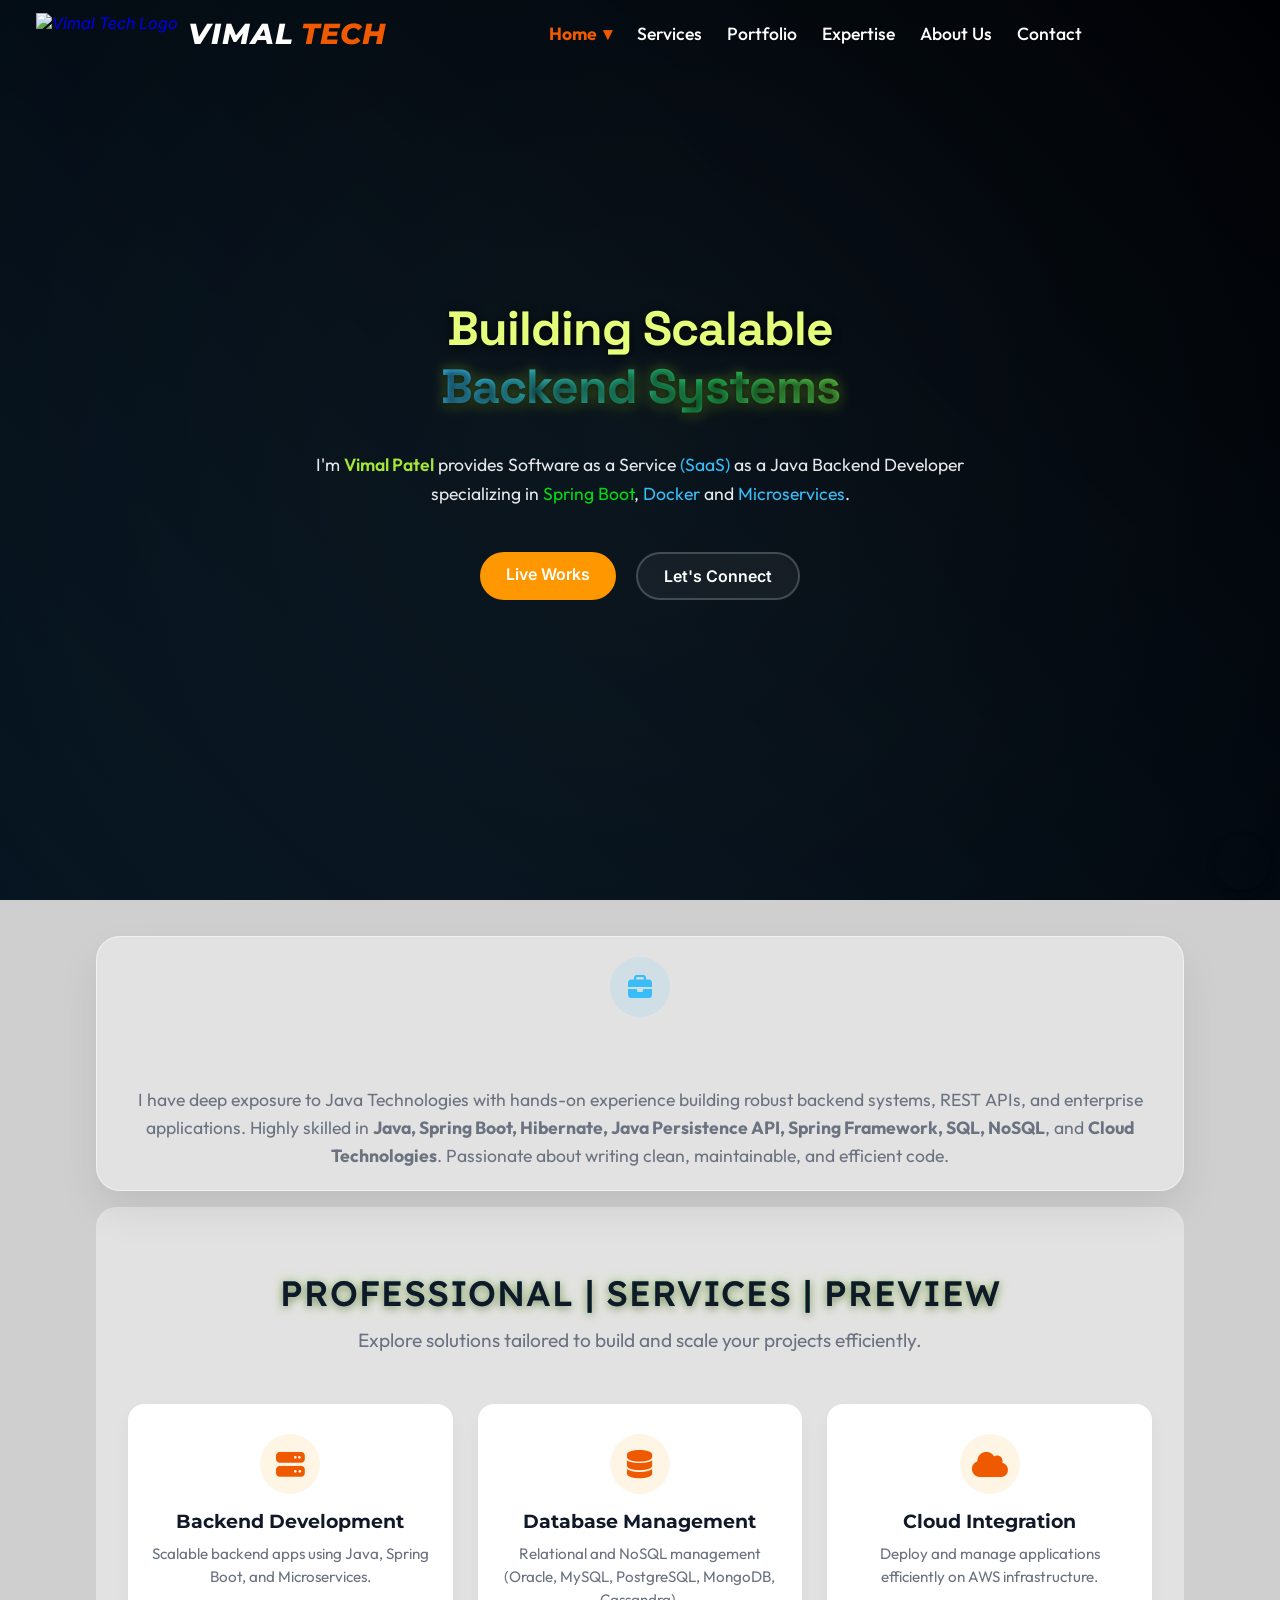
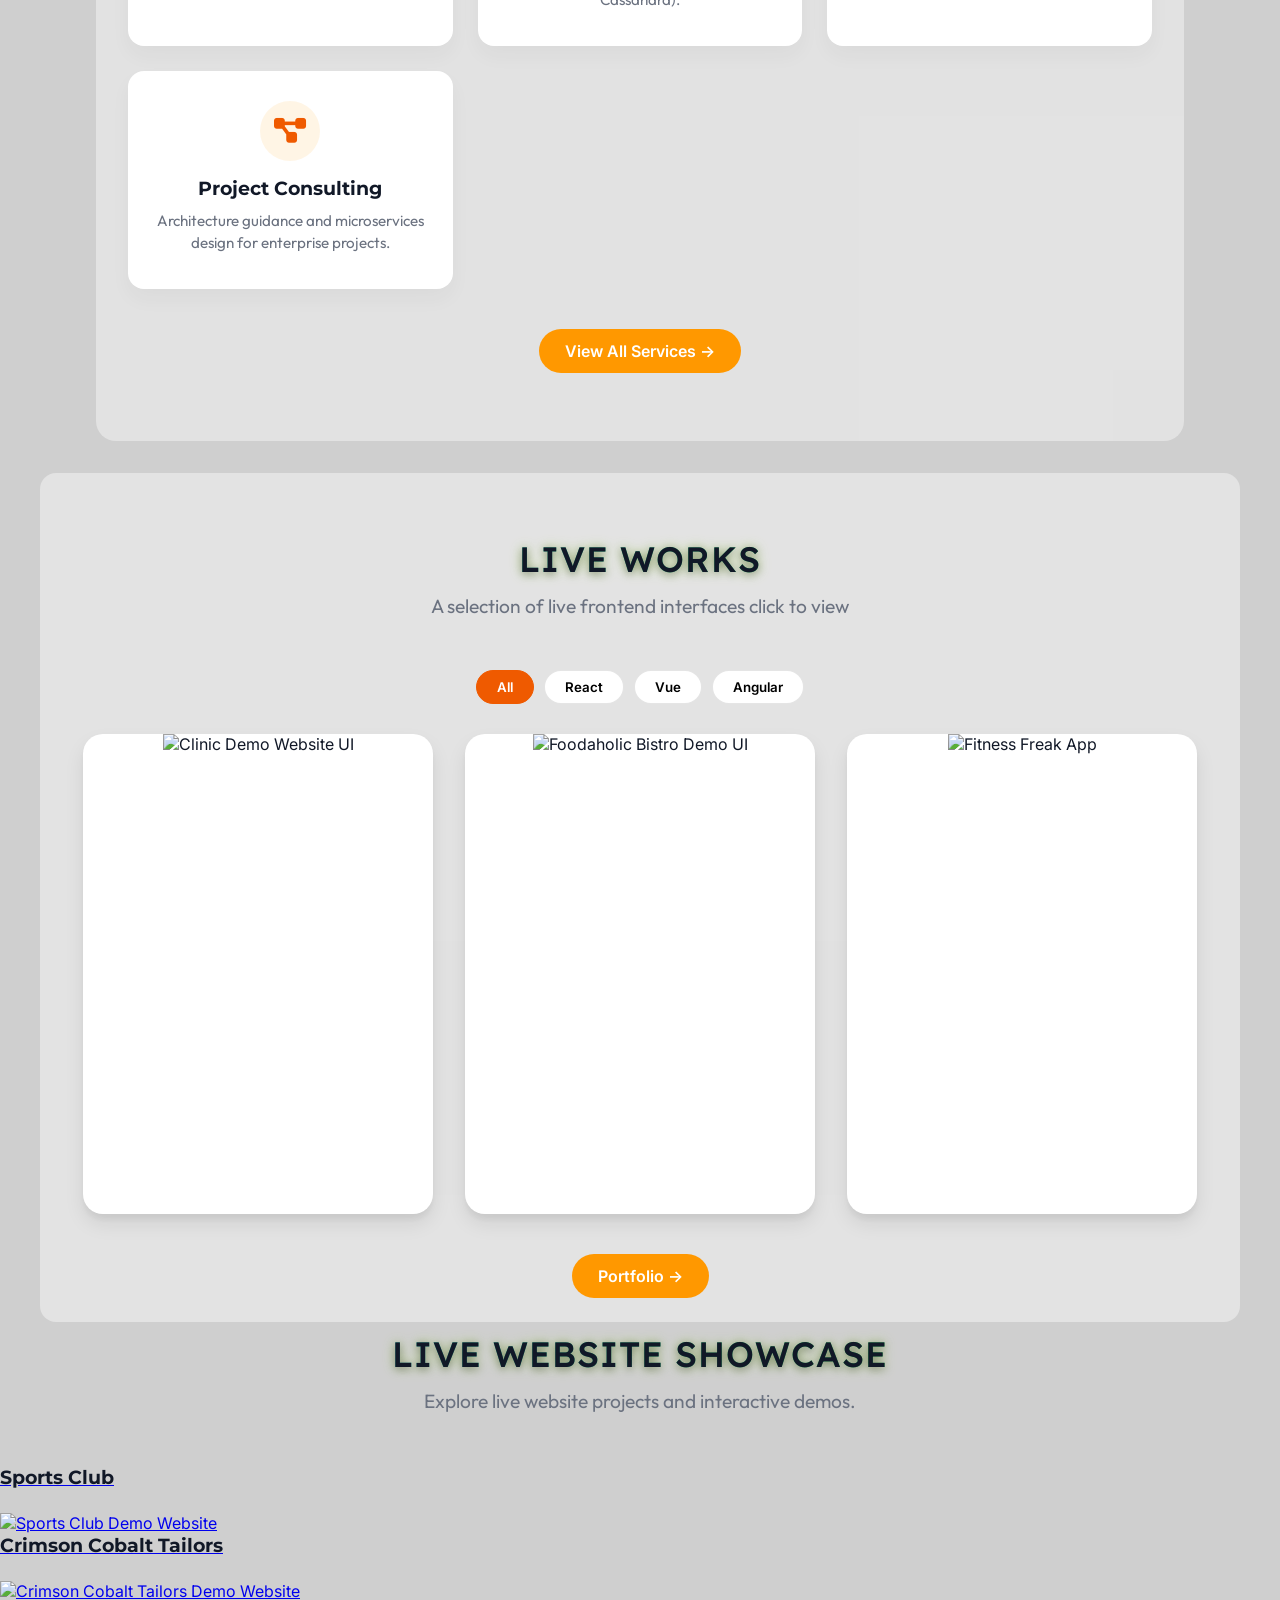
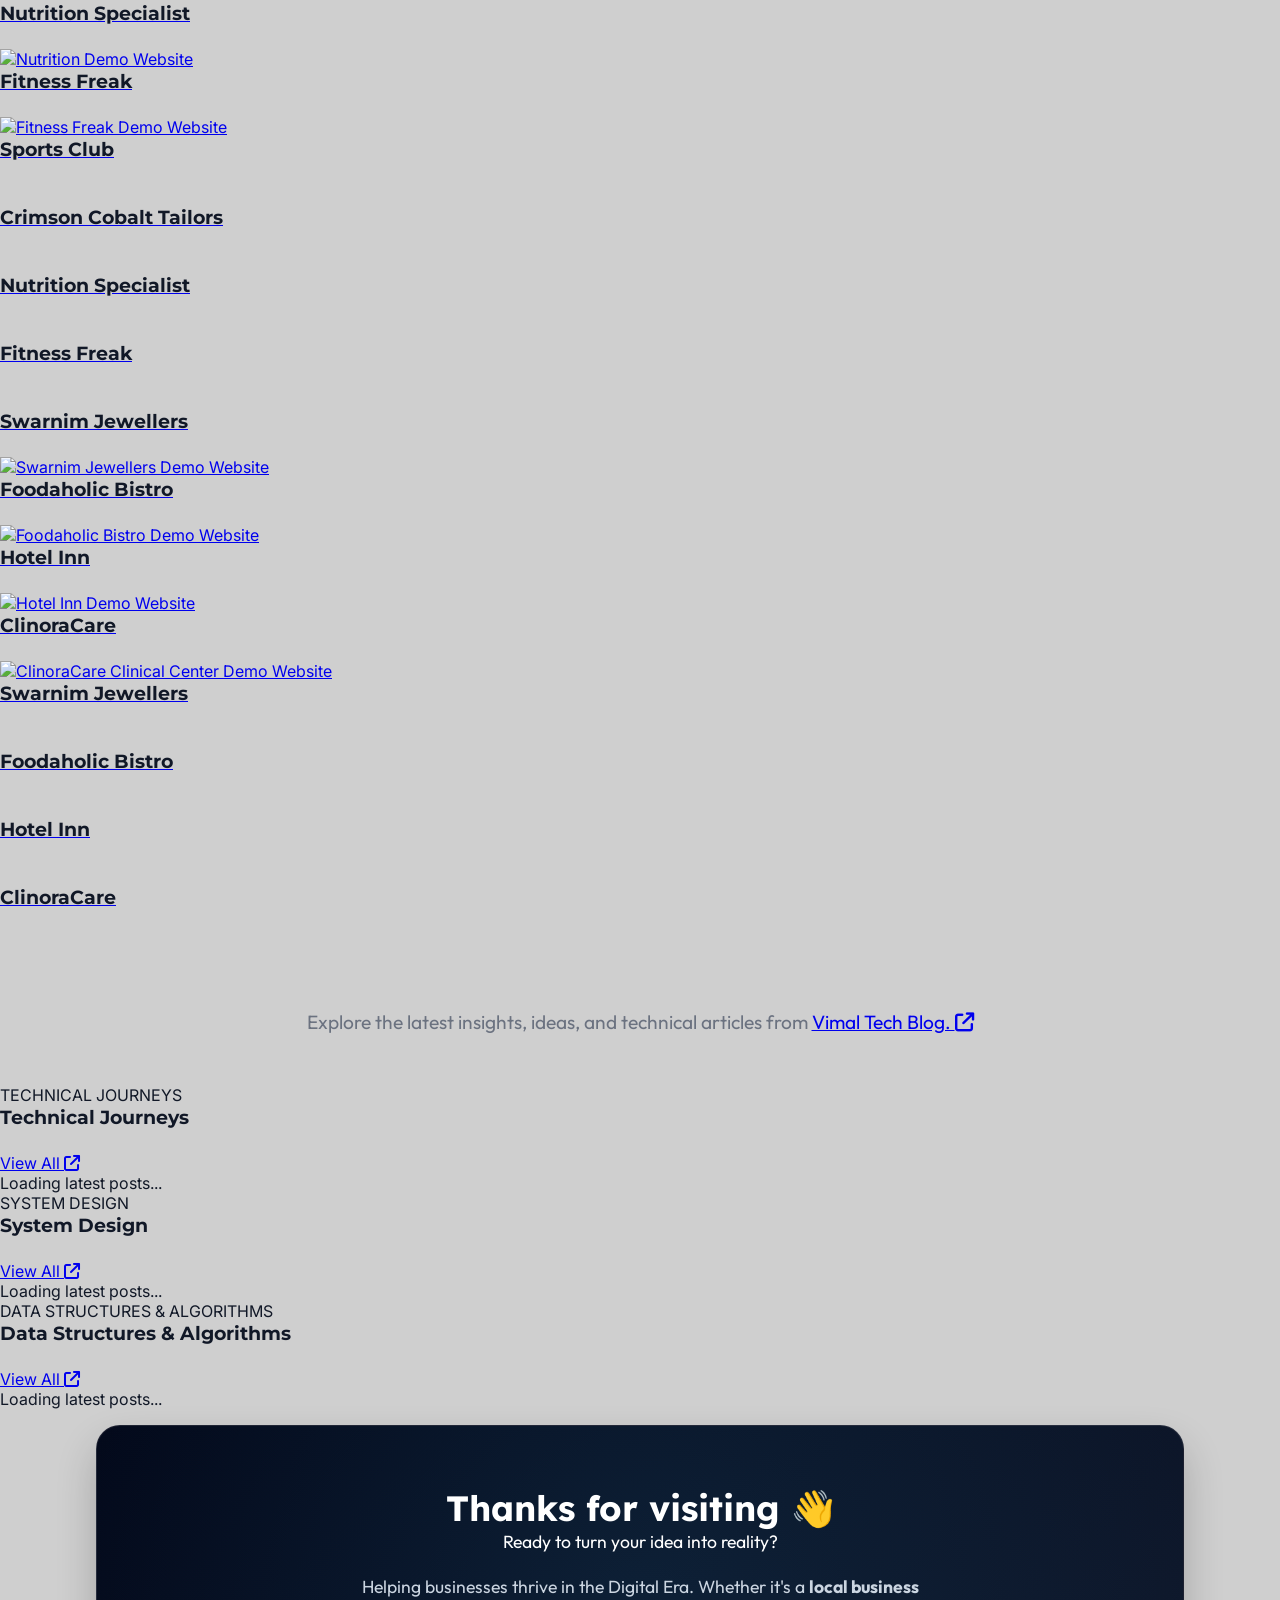
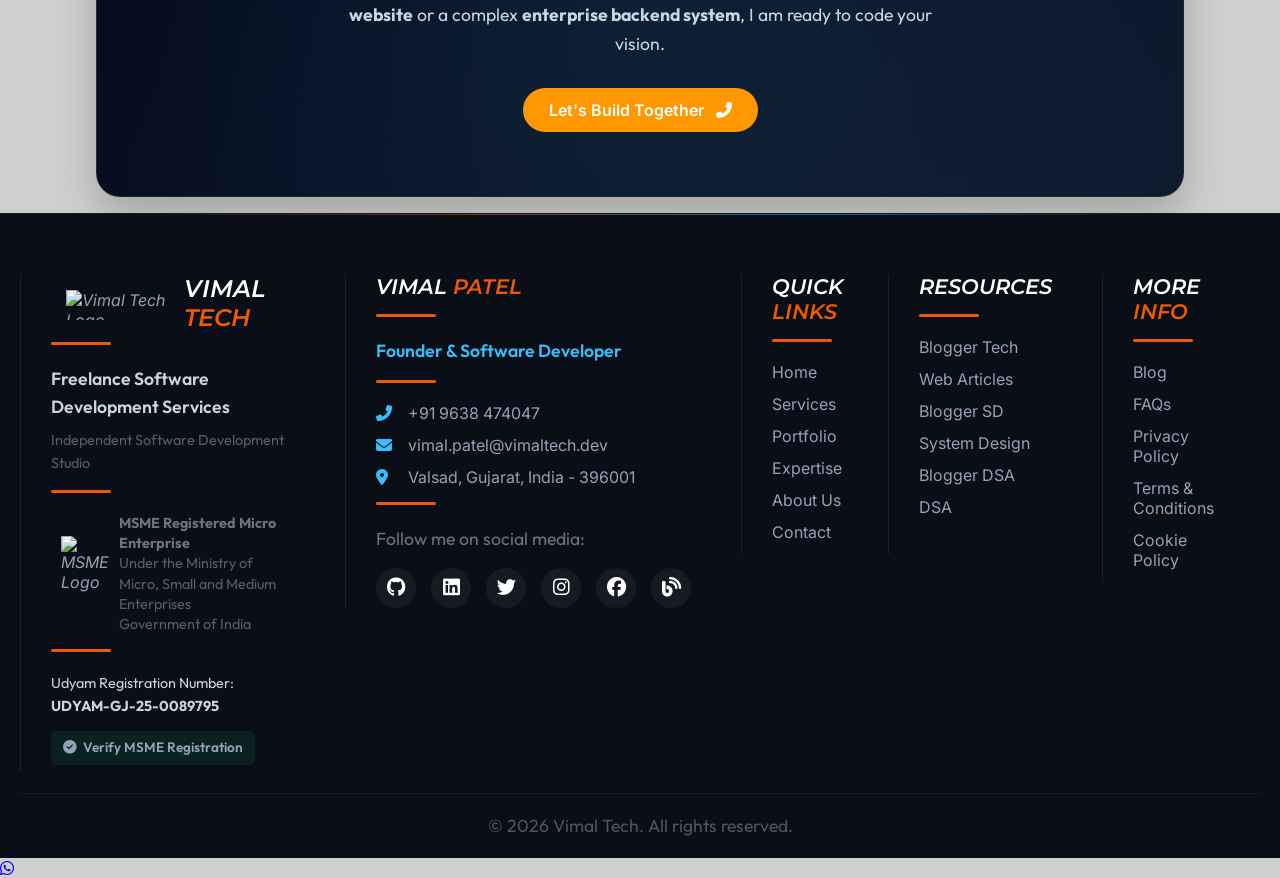
==== index.html @ 9db1379b "Mobile updated, and Tablet view added Dropdown menu for both mobile and tablet  Footer needs to be a" ====
<!doctype html>
<html lang="en">
  <head>
    <!-- Google tag (gtag.js) -->
    <script
      async
      src="https://www.googletagmanager.com/gtag/js?id=G-3G79ZS5DSS"
    ></script>
    <script>
      window.dataLayer = window.dataLayer || [];
      function gtag() {
        dataLayer.push(arguments);
      }
      gtag("js", new Date());
      gtag("config", "G-3G79ZS5DSS");
    </script>

    <meta charset="UTF-8" />
    <meta name="viewport" content="width=device-width, initial-scale=1.0" />

    <!-- SEO section start -->
    <title>
      Vimal Tech | Java Backend Developer | Spring Boot & Microservices
    </title>
    <meta
      name="description"
      content="Portfolio of Vimal Patel, a Java backend developer specializing in Spring Boot, REST APIs, microservices, and scalable enterprise applications."
    />
    <meta
      name="keywords"
      content="Java Developer, Spring Boot Developer, Backend Developer, Microservices Developer, REST API Developer, Java Portfolio"
    />
    <meta name="author" content="Vimal Patel" />
    <meta name="robots" content="index, follow" />
    <link rel="canonical" href="https://vimaltech.dev/" />

    <link rel="preconnect" href="https://cdnjs.cloudflare.com" />

    <!-- Font Awesome (Optimized Non-blocking) -->
    <link
      rel="preload"
      href="https://cdnjs.cloudflare.com/ajax/libs/font-awesome/6.5.0/css/all.min.css"
      as="style"
      onload="
        this.onload = null;
        this.rel = 'stylesheet';
      "
      referrerpolicy="no-referrer"
    />

    <noscript>
      <link
        rel="stylesheet"
        href="https://cdnjs.cloudflare.com/ajax/libs/font-awesome/6.5.0/css/all.min.css"
        referrerpolicy="no-referrer"
      />
    </noscript>

    <!-- Main Stylesheet -->
    <link rel="stylesheet" href="/css/index.css" />
    <link rel="stylesheet" href="/css/global.css" />
    <link rel="stylesheet" href="/css/utilities-sections.css" />
    <link rel="stylesheet" href="/css/latest-works.css" />
    <link rel="stylesheet" href="/css/dropdown.css" />
    <!-- Popup Window CSS -->
    <link rel="stylesheet" href="/css/whatsapp-floating.css" />
    <!-- Blog Section CSS -->
    <link rel="stylesheet" href="/css/blogger.css" />
    <!-- Infinite Carousel CSS — LOAD LAST -->
    <link rel="stylesheet" href="/css/infinite-carousel.css" />

    <!-- Open Graph (Social Sharing SEO) -->
    <meta
      property="og:title"
      content="Vimal Patel | Java Backend Developer Portfolio"
    />
    <meta
      property="og:description"
      content="Explore Java backend projects, Spring Boot applications, and enterprise backend systems built by Vimal Patel."
    />
    <meta property="og:url" content="https://vimaltech.dev/" />
    <meta property="og:type" content="website" />
    <meta
      property="og:image"
      content="https://vimaltech.dev/images/logo-black.png"
    />

    <!-- Twitter Card -->
    <meta name="twitter:card" content="summary_large_image" />
    <meta name="twitter:title" content="Vimal Patel | Java Backend Developer" />
    <meta
      name="twitter:description"
      content="Java backend developer portfolio specializing in Spring Boot and scalable systems."
    />
    <meta
      name="twitter:image"
      content="https://vimaltech.dev/images/logo-black.png"
    />
    <!-- SEO section end -->

    <!-- Favicon -->
    <link rel="icon" type="image/x-icon" href="/images/favicon.ico" />
    <link
      rel="apple-touch-icon"
      sizes="180x180"
      href="/images/apple-touch-icon.png"
    />
    <link
      rel="icon"
      type="image/png"
      sizes="32x32"
      href="/images/favicon-32x32.png"
    />
    <link
      rel="icon"
      type="image/png"
      sizes="16x16"
      href="/images/favicon-16x16.png"
    />

    <script type="application/ld+json">
      {
        "@context": "https://schema.org",
        "@graph": [
          {
            "@type": "WebSite",
            "name": "Vimal Tech",
            "url": "https://vimaltech.dev/"
          },
          {
            "@type": "Person",
            "name": "Vimal Patel",
            "jobTitle": "Java Backend Developer",
            "email": "vimal.patel@vimaltech.dev",
            "telephone": "+91-9638474047",
            "url": "https://vimaltech.dev/",
            "sameAs": ["https://github.com/vimal-tech-dev"]
          }
        ]
      }
    </script>

    <!-- Inter -->
    <link
      href="https://fonts.googleapis.com/css2?family=Inter:wght@400;600;700&display=swap"
      rel="stylesheet"
    />
    <!-- Outfit -->
    <link rel="preconnect" href="https://fonts.googleapis.com" />
    <link rel="preconnect" href="https://fonts.gstatic.com" crossorigin />
    <link
      href="https://fonts.googleapis.com/css2?family=Outfit:wght@100..900&family=Poppins:ital,wght@0,100;0,200;0,300;0,400;0,500;0,600;0,700;0,800;0,900;1,100;1,200;1,300;1,400;1,500;1,600;1,700;1,800;1,900&family=Space+Grotesk:wght@300..700&display=swap"
      rel="stylesheet"
    />
    <!-- Space+Grotesk -->
    <link
      href="https://fonts.googleapis.com/css2?family=Poppins:ital,wght@0,100;0,200;0,300;0,400;0,500;0,600;0,700;0,800;0,900;1,100;1,200;1,300;1,400;1,500;1,600;1,700;1,800;1,900&family=Space+Grotesk:wght@300..700&display=swap"
      rel="stylesheet"
    />
    <!-- Lexend -->
    <link
      href="https://fonts.googleapis.com/css2?family=Lexend:wght@100..900&display=swap"
      rel="stylesheet"
    />
    <!-- Montserrat -->
    <link
      href="https://fonts.googleapis.com/css2?family=Montserrat:ital,wght@0,100..900;1,100..900&display=swap"
      rel="stylesheet"
    />
    <!-- Particles -->
    <script src="https://cdn.jsdelivr.net/npm/particles.js@2.0.0/particles.min.js"></script>
  </head>

  <body>
    <!-- Header / Navbar -->
    <!-- 1. The Header Placeholder -->
    <div id="header-placeholder"></div>

    <!-- Hero Section -->
    <section id="hero" class="hero">
      <div id="particles-js"></div>
      <div class="gradient-overlay"></div>
      <div class="hero-content">
        <h1>
          Building Scalable
          <span class="gradient-text">Backend Systems</span>
        </h1>
        <p class="hero-subtext">
          I'm
          <span class="highlight-text" style="font-weight: 600"
            >Vimal Patel</span
          >
          provides Software as a Service
          <span class="highlight-text" style="color: #38bdf8">(SaaS)</span> as a
          Java Backend Developer specializing in
          <span class="highlight-text" style="color: #00d916">Spring Boot</span
          >,
          <span class="highlight-text" style="color: #38bdf8">Docker</span> and
          <span class="highlight-text" style="color: #38bdf8"
            >Microservices</span
          >.
        </p>
        <div class="hero-buttons">
          <a href="#projects" class="btn primary glow-btn">Live Works</a>
          <a href="/contactUs" class="btn secondary glow-btn">Let's Connect</a>
        </div>
      </div>
    </section>

    <!-- Experience Section -->
    <section id="experience" class="section container fade-in">
      <div class="glass-panel text-center">
        <div class="card-icon"><i class="fas fa-briefcase"></i></div>
        <h2 class="section-title fade-in">Competency & Proficiency</h2>
        <p>
          I have deep exposure to Java Technologies with hands-on experience
          building robust backend systems, REST APIs, and enterprise
          applications. Highly skilled in
          <strong
            >Java, Spring Boot, Hibernate, Java Persistence API, Spring
            Framework, SQL, NoSQL</strong
          >, and <strong>Cloud Technologies</strong>. Passionate about writing
          clean, maintainable, and efficient code.
        </p>
      </div>
    </section>

    <!-- Services Preview Section -->
    <section id="services-preview" class="section container fade-in alt-bg">
      <div class="section-header">
        <h2 class="section-title">Professional | Services | Preview</h2>
        <p class="section-subtitle">
          Explore solutions tailored to build and scale your projects
          efficiently.
        </p>
      </div>
      <div class="services-preview-grid">
        <div class="preview-card">
          <div class="card-icon"><i class="fas fa-server"></i></div>
          <h3>Backend Development</h3>
          <p>
            Scalable backend apps using Java, Spring Boot, and Microservices.
          </p>
        </div>
        <div class="preview-card">
          <div class="card-icon"><i class="fas fa-database"></i></div>
          <h3>Database Management</h3>
          <p>
            Relational and NoSQL management (Oracle, MySQL, PostgreSQL, MongoDB,
            Cassandra).
          </p>
        </div>
        <div class="preview-card">
          <div class="card-icon"><i class="fas fa-cloud"></i></div>
          <h3>Cloud Integration</h3>
          <p>
            Deploy and manage applications efficiently on AWS infrastructure.
          </p>
        </div>
        <div class="preview-card">
          <div class="card-icon"><i class="fas fa-project-diagram"></i></div>
          <h3>Project Consulting</h3>
          <p>
            Architecture guidance and microservices design for enterprise
            projects.
          </p>
        </div>
      </div>

      <div style="text-align: center; margin-top: 40px">
        <a href="/services" class="btn primary glow-btn">View All Services →</a>
      </div>
    </section>

    <!-- Latest Works Section -->
    <section id="projects" class="projects-wrap">
      <div class="section-header">
        <h2 class="section-title">Live Works</h2>
        <p class="section-subtitle">
          A selection of live frontend interfaces click to view
        </p>
      </div>
      <div class="project-filters">
        <button class="filter-btn active" data-filter="all">All</button>
        <button class="filter-btn" data-filter="react">React</button>
        <button class="filter-btn" data-filter="vue">Vue</button>
        <button class="filter-btn" data-filter="angular">Angular</button>
      </div>
      <div class="projects-grid">
        <!-- Clinic Demo Card -->
        <div class="project-card" data-category="react">
          <div class="card-inner">
            <!-- FRONT -->
            <div class="card-front">
              <div class="card-thumbnail">
                <img
                  src="/images/mobile-view/clinic-demo.png"
                  alt="Clinic Demo Website UI"
                  loading="lazy"
                />
              </div>
            </div>
            <!-- BACK -->
            <div class="card-back">
              <h3>🏥 Smarter Healthcare</h3>
              <p>
                ClinoraCare was founded with a singular mission: to eliminate
                the friction between modern medical technology and
                compassionate, human-centered patient care.
              </p>
              <div class="card-links">
                <a
                  href="https://clinic-demo.vimaltech.dev/"
                  class="btn-live"
                  target="_blank"
                  rel="noopener"
                >
                  → Live Site
                </a>
              </div>
            </div>
          </div>
        </div>

        <!-- Foodaholic Bistro Demo Card -->
        <div class="project-card" data-category="vue">
          <div class="card-inner">
            <!-- FRONT -->
            <div class="card-front">
              <div class="card-thumbnail">
                <img
                  src="/images/mobile-view/foodaholic-bistro-demo.png"
                  alt="Foodaholic Bistro Demo UI"
                  loading="lazy"
                />
              </div>
            </div>
            <!-- BACK (Dribbble-style reveal) -->
            <div class="card-back">
              <h3>🍽 FOOD THAT HITS DIFFERENT.</h3>
              <p>
                Foodaholic Bistro was born from an obsession with bold,
                unapologetic late-night eating. We believe fast dining shouldn’t
                taste generic, look sterile, or cut corners on premium
                ingredients.
              </p>
              <div class="card-links">
                <a
                  href="https://foodaholic-bistro-demo.vimaltech.dev/"
                  class="btn-live"
                  target="_blank"
                  rel="noopener"
                  >→ Live Site</a
                >
              </div>
            </div>
          </div>
        </div>

        <!-- Fitness Freak Demo Card -->
        <div class="project-card" data-category="angular">
          <div class="card-inner">
            <div class="card-front">
              <div class="card-thumbnail">
                <img
                  src="/images/mobile-view/fitness-freak-demo.png"
                  alt="Fitness Freak App"
                  loading="lazy"
                />
              </div>
            </div>
            <!-- BACK (Dribbble-style reveal) -->
            <div class="card-back">
              <h3>🏋️ THE PERFORMANCE PLATFORM</h3>
              <p>
                YOUR TRANSFORMATION. The unified operating system for
                high-performance training, dynamic nutrition logging, client
                analytics, and local browser persistence.
              </p>
              <div class="card-links">
                <a
                  href="https://fitness-freak-demo.vimaltech.dev/"
                  class="btn-live"
                  target="_blank"
                  rel="noopener"
                  >→ Live Site</a
                >
              </div>
            </div>
          </div>
        </div>
      </div>
      <div class="projects-navigation">
        <button
          type="button"
          class="project-nav-btn prev-project"
          aria-label="Previous project"
        >
          ← Prev
        </button>

        <a href="/portfolio/#frontend-works" class="btn primary glow-btn">
          Portfolio →
        </a>

        <button
          type="button"
          class="project-nav-btn next-project"
          aria-label="Next project"
        >
          Next →
        </button>
      </div>
    </section>
    <!-- Infinite Carousel Section -->
    <!-- ===================================================
     LIVE WEBSITE CAROUSEL
    =================================================== -->
    <section class="vt-websites-section">
      <div class="section-header">
        <h2 class="section-title">Live Website Showcase</h2>

        <p class="section-subtitle">
          Explore live website projects and interactive demos.
        </p>
      </div>
      <!-- =============================================
       GROUP 1
      ============================================== -->
      <div class="vt-carousel">
        <div class="vt-carousel-track vt-scroll-left">
          <!-- =====================
           GROUP 1 - ORIGINAL
      ====================== -->
          <div class="vt-carousel-group">
            <!-- SPORTS CLUB -->
            <a
              href="https://sports-club-demo.vimaltech.dev/"
              target="_blank"
              rel="noopener noreferrer"
              class="vt-carousel-card"
            >
              <div class="vt-carousel-info">
                <h3>Sports Club</h3>
              </div>
              <div class="vt-carousel-image">
                <img
                  src="/images/mobile-view/sports-club-demo.png"
                  alt="Sports Club Demo Website"
                  loading="lazy"
                />
              </div>
            </a>
            <a
              href="https://crimson-cobalt-tailors-demo.vimaltech.dev/"
              target="_blank"
              rel="noopener noreferrer"
              class="vt-carousel-card"
            >
              <div class="vt-carousel-info">
                <h3>Crimson Cobalt Tailors</h3>
              </div>
              <div class="vt-carousel-image">
                <img
                  src="/images/mobile-view/crimson-cobalt-tailors-demo.png"
                  alt="Crimson Cobalt Tailors Demo Website"
                  loading="lazy"
                />
              </div>
            </a>
            <!-- NUTRITION -->
            <a
              href="https://nutrition-demo.vimaltech.dev/"
              target="_blank"
              rel="noopener noreferrer"
              class="vt-carousel-card"
            >
              <div class="vt-carousel-info">
                <h3>Nutrition Specialist</h3>
              </div>
              <div class="vt-carousel-image">
                <img
                  src="/images/mobile-view/nutrition-demo.png"
                  alt="Nutrition Demo Website"
                  loading="lazy"
                />
              </div>
            </a>
            <a
              href="https://fitness-freak-demo.vimaltech.dev/"
              target="_blank"
              rel="noopener noreferrer"
              class="vt-carousel-card"
            >
              <div class="vt-carousel-info">
                <h3>Fitness Freak</h3>
              </div>
              <div class="vt-carousel-image">
                <img
                  src="/images/mobile-view/fitness-freak-demo.png"
                  alt="Fitness Freak Demo Website"
                  loading="lazy"
                />
              </div>
            </a>
          </div>
          <!-- =====================
           GROUP 1 - DUPLICATE
           FOR INFINITE SCROLL
          ======================= -->
          <div class="vt-carousel-group" aria-hidden="true">
            <!-- SPORTS CLUB -->
            <a
              href="https://sports-club-demo.vimaltech.dev/"
              target="_blank"
              rel="noopener noreferrer"
              class="vt-carousel-card"
            >
              <div class="vt-carousel-info">
                <h3>Sports Club</h3>
              </div>

              <div class="vt-carousel-image">
                <img
                  src="/images/mobile-view/sports-club-demo.png"
                  alt=""
                  loading="lazy"
                />
              </div>
            </a>
            <!-- CRIMSON COBALT TAILORS -->
            <a
              href="https://crimson-cobalt-tailors-demo.vimaltech.dev/"
              target="_blank"
              rel="noopener noreferrer"
              class="vt-carousel-card"
            >
              <div class="vt-carousel-info">
                <h3>Crimson Cobalt Tailors</h3>
              </div>

              <div class="vt-carousel-image">
                <img
                  src="/images/mobile-view/crimson-cobalt-tailors-demo.png"
                  alt=""
                  loading="lazy"
                />
              </div>
            </a>
            <!-- NUTRITION -->
            <a
              href="https://nutrition-demo.vimaltech.dev/"
              target="_blank"
              rel="noopener noreferrer"
              class="vt-carousel-card"
            >
              <div class="vt-carousel-info">
                <h3>Nutrition Specialist</h3>
              </div>
              <div class="vt-carousel-image">
                <img
                  src="/images/mobile-view/nutrition-demo.png"
                  alt=""
                  loading="lazy"
                />
              </div>
            </a>
            <!-- FITNESS FREAK -->
            <a
              href="https://fitness-freak-demo.vimaltech.dev/"
              target="_blank"
              rel="noopener noreferrer"
              class="vt-carousel-card"
            >
              <div class="vt-carousel-info">
                <h3>Fitness Freak</h3>
              </div>
              <div class="vt-carousel-image">
                <img
                  src="/images/mobile-view/fitness-freak-demo.png"
                  alt=""
                  loading="lazy"
                />
              </div>
            </a>
          </div>
        </div>
      </div>

      <!-- =============================================
       GROUP 2
      ============================================== -->
      <div class="vt-carousel">
        <div class="vt-carousel-track vt-scroll-right">
          <!-- =====================
           GROUP 2 - ORIGINAL
          ====================== -->
          <div class="vt-carousel-group">
            <!-- SWARNIM JEWELLERS -->
            <a
              href="https://swarnim-jewellers-demo.vimaltech.dev/"
              target="_blank"
              rel="noopener noreferrer"
              class="vt-carousel-card"
            >
              <div class="vt-carousel-info">
                <h3>Swarnim Jewellers</h3>
              </div>
              <div class="vt-carousel-image">
                <img
                  src="/images/mobile-view/swarnim-jewellers-demo.png"
                  alt="Swarnim Jewellers Demo Website"
                  loading="lazy"
                />
              </div>
            </a>
            <!-- FOODAHOLIC BISTRO -->
            <a
              href="https://foodaholic-bistro-demo.vimaltech.dev/"
              target="_blank"
              rel="noopener noreferrer"
              class="vt-carousel-card"
            >
              <div class="vt-carousel-info">
                <h3>Foodaholic Bistro</h3>
              </div>
              <div class="vt-carousel-image">
                <img
                  src="/images/mobile-view/foodaholic-bistro-demo.png"
                  alt="Foodaholic Bistro Demo Website"
                  loading="lazy"
                />
              </div>
            </a>
            <!-- HOTEL INN -->
            <a
              href="https://hotel-inn-demo.vimaltech.dev/"
              target="_blank"
              rel="noopener noreferrer"
              class="vt-carousel-card"
            >
              <div class="vt-carousel-info">
                <h3>Hotel Inn</h3>
              </div>
              <div class="vt-carousel-image">
                <img
                  src="/images/mobile-view/hotel-inn-demo.png"
                  alt="Hotel Inn Demo Website"
                  loading="lazy"
                />
              </div>
            </a>
            <!-- CLINORACARE -->
            <a
              href="https://clinic-demo.vimaltech.dev/"
              target="_blank"
              rel="noopener noreferrer"
              class="vt-carousel-card"
            >
              <div class="vt-carousel-info">
                <h3>ClinoraCare</h3>
              </div>
              <div class="vt-carousel-image">
                <img
                  src="/images/mobile-view/clinic-demo.png"
                  alt="ClinoraCare Clinical Center Demo Website"
                  loading="lazy"
                />
              </div>
            </a>
          </div>

          <!-- =====================
           GROUP 2 - DUPLICATE
           FOR INFINITE SCROLL
          ====================== -->
          <div class="vt-carousel-group" aria-hidden="true">
            <!-- SWARNIM JEWELLERS -->
            <a
              href="https://swarnim-jewellers-demo.vimaltech.dev/"
              target="_blank"
              rel="noopener noreferrer"
              class="vt-carousel-card"
            >
              <div class="vt-carousel-info">
                <h3>Swarnim Jewellers</h3>
              </div>
              <div class="vt-carousel-image">
                <img
                  src="/images/mobile-view/swarnim-jewellers-demo.png"
                  alt=""
                  loading="lazy"
                />
              </div>
            </a>
            <!-- FOODAHOLIC BISTRO -->
            <a
              href="https://foodaholic-bistro-demo.vimaltech.dev/"
              target="_blank"
              rel="noopener noreferrer"
              class="vt-carousel-card"
            >
              <div class="vt-carousel-info">
                <h3>Foodaholic Bistro</h3>
              </div>
              <div class="vt-carousel-image">
                <img
                  src="/images/mobile-view/foodaholic-bistro-demo.png"
                  alt=""
                  loading="lazy"
                />
              </div>
            </a>
            <!-- HOTEL INN -->
            <a
              href="https://hotel-inn-demo.vimaltech.dev/"
              target="_blank"
              rel="noopener noreferrer"
              class="vt-carousel-card"
            >
              <div class="vt-carousel-info">
                <h3>Hotel Inn</h3>
              </div>
              <div class="vt-carousel-image">
                <img
                  src="/images/mobile-view/hotel-inn-demo.png"
                  alt=""
                  loading="lazy"
                />
              </div>
            </a>
            <!-- CLINORACARE -->
            <a
              href="https://clinic-demo.vimaltech.dev/"
              target="_blank"
              rel="noopener noreferrer"
              class="vt-carousel-card"
            >
              <div class="vt-carousel-info">
                <h3>ClinoraCare</h3>
              </div>
              <div class="vt-carousel-image">
                <img
                  src="/images/mobile-view/clinic-demo.png"
                  alt=""
                  loading="lazy"
                />
              </div>
            </a>
          </div>
        </div>
      </div>
    </section>

    <!-- Latest Blog Posts Section -->
    <section class="latest-blog-section" id="latest-blog-posts">
      <div class="section-header">
        <h2 class="section-title fade-in">LATEST <span>BLOG POSTS</span></h2>
        <p class="section-subtitle">
          Explore the latest insights, ideas, and technical articles from
          <a
            href="https://blog.vimaltech.dev/"
            target="_blank"
            rel="noopener"
            class="blog-view-all"
          >
            Vimal Tech Blog. <i class="fas fa-arrow-up-right-from-square"></i>
          </a>
        </p>
      </div>

      <div class="blog-categories">
        <!-- Technical Journeys -->
        <article class="blog-category technical-journeys">
          <div class="blog-category-header">
            <div>
              <span class="blog-category-label">TECHNICAL JOURNEYS</span>
              <h3>Technical Journeys</h3>
            </div>

            <a
              href="https://blog.vimaltech.dev/"
              target="_blank"
              rel="noopener"
              class="blog-view-all"
            >
              View All <i class="fas fa-arrow-up-right-from-square"></i>
            </a>
          </div>

          <div class="blog-posts" id="technical-journeys-posts">
            <div class="blog-loading">Loading latest posts...</div>
          </div>
        </article>

        <!-- System Design -->
        <article class="blog-category system-design">
          <div class="blog-category-header">
            <div>
              <span class="blog-category-label">SYSTEM DESIGN</span>
              <h3>System Design</h3>
            </div>

            <a
              href="https://sd.vimaltech.dev/"
              target="_blank"
              rel="noopener"
              class="blog-view-all"
            >
              View All <i class="fas fa-arrow-up-right-from-square"></i>
            </a>
          </div>

          <div class="blog-posts" id="system-design-posts">
            <div class="blog-loading">Loading latest posts...</div>
          </div>
        </article>

        <!-- Data Structures & Algorithms -->
        <article class="blog-category dsa">
          <div class="blog-category-header">
            <div>
              <span class="blog-category-label"
                >DATA STRUCTURES &amp; ALGORITHMS</span
              >
              <h3>Data Structures &amp; Algorithms</h3>
            </div>

            <a
              href="https://dsa.vimaltech.dev/"
              target="_blank"
              rel="noopener"
              class="blog-view-all"
            >
              View All <i class="fas fa-arrow-up-right-from-square"></i>
            </a>
          </div>

          <div class="blog-posts" id="dsa-posts">
            <div class="blog-loading">Loading latest posts...</div>
          </div>
        </article>
      </div>
    </section>

    <!-- CTA Section -->
    <section id="cta-section" class="section container fade-in">
      <div class="cta-card theme-neon">
        <h2 class="cta-title">Thanks for visiting 👋</h2>
        <p class="cta-subtitle" style="color: #fff; margin-bottom: 20px">
          Ready to turn your idea into reality?
        </p>
        <p
          class="cta-description"
          style="
            max-width: 600px;
            margin: 0 auto 30px auto;
            line-height: 1.6;
            color: #cbd5e1;
          "
        >
          Helping businesses thrive in the Digital Era. Whether it's a
          <strong>local business website</strong>
          or a complex <strong>enterprise backend system</strong>, I am ready to
          code your vision.
        </p>
        <a
          href="tel:+919638474047"
          class="btn primary glow-btn"
          target="_blank"
        >
          Let's Build Together
          <i class="fas fa-phone-alt" style="margin-left: 8px"></i>
        </a>
      </div>
    </section>

    <!-- Footer Section -->
    <!-- The Placeholder -->
    <div id="footer-placeholder"></div>

    <!-- Floating WhatsApp -->
    <a
      href="https://wa.me/919638474047?text=Hello%20Vimal%2C%0AI%20would%20like%20to%20know%20more%20about%20your%20tech%20services."
      class="whatsapp-float"
      target="_blank"
    >
      <i class="fab fa-whatsapp"></i>
    </a>

    <!-- Dark Mode Toggle -->
    <button id="darkModeToggle"></button>

    <!-- Scroll to Top Button -->
    <button id="scrollTopBtn" title="Go to top">
      <i class="fas fa-arrow-up"></i>
    </button>

    <!-- JS -->
    <script src="/js/global-dark-mode-particles.js"></script>
    <script src="/js/global.js"></script>
    <!-- latestworks -->
    <script src="/js/latest-works.js"></script>
    <script src="/js/blogger.js"></script>
    <!-- load js by fetching -->
    <script src="/components/load-header.js"></script>
    <script src="/components/load-footer.js"></script>
  </body>
</html>
---- css/index.css ----
/* ===================================================
   ===== Experience Section =====
=================================================== */
#experience {
  margin-top: 20px;
  position: relative;
  z-index: 10;
}

#experience p {
  line-height: 1.6;
  /* max-width: 800px; */
  margin: 0 auto;
}

/* ===== GLASS PANEL (For Experience Section) ===== */
.glass-panel {
  background: rgba(255, 255, 255, 0.4);
  backdrop-filter: blur(12px);
  border: 1px solid rgba(255, 255, 255, 0.5);
  border-radius: 24px;
  padding: 20px 40px;
  box-shadow: 0 20px 40px rgba(0, 0, 0, 0.08);
}

body.dark .glass-panel {
  background: rgba(30, 41, 59, 0.85);
  border-color: rgba(255, 255, 255, 0.08);
  box-shadow: 0 20px 40px rgba(0, 0, 0, 0.3);
}

body.dark .glass-panel p {
  color: #cbd5e1 !important;
}

.card-icon {
  margin: 0 auto 15px auto;
  width: 60px;
  height: 60px;
  background: rgba(56, 189, 248, 0.1);
  color: var(--color-accent);
  border-radius: 50%;
  display: flex;
  align-items: center;
  justify-content: center;
  font-size: 1.5rem;
}

/* ===== SERVICES PREVIEW GRID ===== */
.services-preview-grid {
  display: grid;
  grid-template-columns: repeat(auto-fit, minmax(240px, 1fr));
  gap: 25px;
}

.preview-card {
  background: #fff;
  padding: 30px 20px;
  border-radius: 16px;
  text-align: center;
  box-shadow: 0 10px 20px rgba(0, 0, 0, 0.04);
  border-bottom: 4px solid transparent;
  transition: all 0.3s ease;
}

.preview-card:hover {
  transform: translateY(-8px);
  box-shadow: 0 20px 40px rgba(0, 0, 0, 0.08);
  border-bottom-color: var(--color-primary);
}

.preview-card .card-icon {
  width: 60px;
  height: 60px;
  background: rgba(255, 152, 0, 0.1);
  color: var(--color-primary);
  border-radius: 50%;
  display: flex;
  align-items: center;
  justify-content: center;
  font-size: 1.8rem;
  margin: 0 auto 15px auto;
  transition: transform 0.3s ease;
}

.preview-card:hover .card-icon {
  transform: scale(1.1);
  background: var(--color-primary);
  color: #fff;
}

.preview-card h3 {
  margin-bottom: 10px;
}

.preview-card p {
  font-size: 0.95rem;
  line-height: 1.5;
}

body.dark .preview-card {
  background: #1e293b;
  border: 1px solid rgba(255, 255, 255, 0.05);
  border-bottom: 4px solid transparent;
}

body.dark .preview-card h3 {
  color: #fff;
}

body.dark .preview-card:hover {
  border-bottom-color: var(--color-primary);
}

/* ===================================================
   ===== Dark Mode =====
=================================================== */

body.dark #services-preview .service-card {
  background: #242424;
  color: #e0e0e0;
}

body.dark #projects {
  background: #242424;
  color: #ffffff;
}

body.dark .project-card {
  background: #242424;
  color: #e0e0e0;
}

/* CTA Section */
/* ===== CTA SECTION (NEON STYLE) ===== */
.cta-card {
  background: linear-gradient(135deg, #0f172a, #1e293b);
  color: #fff;
  padding: 60px 40px;
  border-radius: 24px;
  text-align: center;
  box-shadow: 0 20px 40px rgba(0, 0, 0, 0.2);
  border: 1px solid rgba(255, 255, 255, 0.1);
}

.theme-neon {
  background: linear-gradient(135deg, #020617, #0f172a);
  position: relative;
  overflow: hidden;
}

.theme-neon::before {
  content: '';
  position: absolute;
  top: -50%;
  right: -50%;
  width: 200%;
  height: 200%;
  background: radial-gradient(circle, rgba(56, 189, 248, 0.1) 0%, transparent 60%);
  z-index: 0;
}

.theme-neon>* {
  position: relative;
  z-index: 1;
}
---- css/global.css ----
/* ===================================================
   ===== Global Styles =====
=================================================== */
:root {
    --color-bg: #cfcfcf;
    --color-text: #111827;
    --color-muted: #6b7280;
    --color-accent: #38bdf8;
    --color-primary: #EF5A00;

    --font-primary: 'Inter', sans-serif;
    --nav-bg: #c3c7ca;
    --text-dim: #64748b;
    --amber: #f59e0b;

    /* google maps */
    --border: rgba(255, 255, 255, 0.07);
    --radius: 14px;
    --shadow-card: 0 24px 60px rgba(0, 0, 0, 0.4);
}

/* RESET */
* {
    margin: 0;
    padding: 0;
    box-sizing: border-box;
}

/* BASE */
html {
    scroll-behavior: smooth;
}

/* BASE */
body {
    font-family: var(--font-primary);
    background: var(--color-bg);
    color: var(--color-text);
}

h1 {
    font-size: clamp(2.2rem, 5vw, 3rem);
    /* font-weight: 500; */
    line-height: 1.2;
    display: flex;
    flex-direction: column;
    font-family: "Space Grotesk", sans-serif;
    letter-spacing: -1px;
    font-optical-sizing: auto;
}

h2 {
    font-size: clamp(1.6rem, 3vw, 2.2rem);
    font-family: "Lexend", sans-serif;
    font-optical-sizing: auto;
    /* font-weight: 500; */
    font-style: normal;
}

h3 {
    font-size: 1.2rem;
    font-family: "Montserrat", sans-serif;
    font-optical-sizing: auto;
    /* font-weight: 500; */
    font-style: normal;
    margin-bottom: 1.5rem;
    color: var(--color-text);
}

h4 {
    font-size: 1.1rem;
    font-family: "Poppins", sans-serif;
    font-optical-sizing: auto;
    /* font-weight: 500; */
    font-style: normal;
    margin-bottom: 1rem;
}

/* TYPOGRAPHY */
p {
    font-size: 1.1rem;
    color: var(--color-muted);
    font-family: "Outfit", sans-serif;
    font-optical-sizing: auto;
    /* font-weight: 500; */
    font-style: normal;
}

/* ===================================================
   ===== Common Navbar (Glassmorphic) =====
=================================================== */
.navbar {
    display: flex;
    justify-content: space-between;
    align-items: center;
    padding: 0.5rem 2rem;
    position: fixed;
    top: 5px;
    left: 20px;
    right: 20px;
    z-index: 1000;
    border-radius: 20px;
    transition: all 0.3s ease;
}

/* The styles that apply ONLY when scrolling down */

/* Light Mode Glass Effect */
/* .glass-nav {
    background: rgba(255, 255, 255, 0.75);
    backdrop-filter: blur(12px);
    -webkit-backdrop-filter: blur(12px);
    border: 1px solid rgba(255, 255, 255, 0.4);
    box-shadow: 0 4px 30px rgba(0, 0, 0, 0.05);
} */

.glass-nav {
    /* 1. Gives it a solid color */
    /* background-color: #ffffff; */
    background-color: transparent;
    /* 2. Increased blur to a heavy but stable range */
    /* backdrop-filter: blur(40px); */
    /* -webkit-backdrop-filter: blur(40px); */

    /* 3. Subtle border and shadow to define the edges */
    /* border: 1px solid rgba(255, 255, 255, 0.2); */
    /* box-shadow: 0 8px 32px rgba(0, 0, 0, 0.1); */

    /* 4. Performance boost for heavy filters */
    /* will-change: backdrop-filter; */

    padding: 0.5rem 1rem;
}

.glass-nav.scrolled {
    top: 10px;
    left: 120px;
    right: 120px;
    /* Ensures smooth scrolling accounts for the navbar height */
    background: rgba(255, 255, 255, 0.3);
    /* Lowered opacity (0.3) so the blur is more visible */
    backdrop-filter: blur(20px);
    -webkit-backdrop-filter: blur(40px);
    /* Makes it slightly thinner */

    border: 1px solid rgba(255, 255, 255, 0.2);
    box-shadow: 0 8px 12px rgba(0, 0, 0, 0.5);
    /* Adds a nice shadow underneath */

    will-change: backdrop-filter;
}

body.dark .glass-nav.scrolled {
    /* 1. Dropped opacity to 0.45 to let the blur 'pop' */
    background: rgba(15, 23, 42, 0.45);

    /* 2. Increased blur to match the heavy light mode style */
    backdrop-filter: blur(40px);
    -webkit-backdrop-filter: blur(40px);

    /* 3. Subtle light border to define the edge against the dark background */
    border: 1px solid rgba(255, 255, 255, 0.2);

    /* 4. Stronger shadow for depth */
    box-shadow: 0 8px 32px rgba(255, 255, 255, 0.1);

    /* 5. GPU optimization */
    will-change: backdrop-filter;
}

.glass-nav.scrolled .nav-links li a {
    color: #475569;
    /* Darker text for better contrast */
}

body.dark .glass-nav.scrolled .nav-links li a {
    color: #ffffff;
    /* Bright white for dark mode */
}

.glass-nav.scrolled .nav-links li a.active {
    color: rgba(30, 41, 59, 0.85);
}

.glass-nav.scrolled .nav-links li a:hover {
    color: var(--color-primary);
    /* Unified orange highlight */
    transform: translateY(-2px);
}

body.dark .glass-nav.scrolled .nav-links li a.active,
body.dark .glass-nav.scrolled .nav-links li a:hover {
    color: #38bdf8;
    /* Bright white for dark mode */
}

/* Brand container (logo + name) */
.brand {
    display: flex;
    align-items: center;
    gap: 10px;
    text-decoration: none;
    font-style: italic;
}

.logo {
    height: 40px;
    width: auto;
    object-fit: contain;
    /* Comment to make logo transparent and blend with the navbar background */
    /* border-radius: 8px; */
    /* box-shadow: 0 2px 10px rgba(0, 0, 0, 0.1); */
    transition: filter 0.3s ease;
}

.brand-name {
    font-size: 1.8rem;
    letter-spacing: 1px;
    text-transform: uppercase;
    font-family: 'Montserrat', sans-serif;
    font-weight: 800;
    display: flex;
    gap: 7px;
    transition: all 0.3s ease;
    /* Transition color and shadow */
    /* Shadow removed */
}

.glass-nav.scrolled .brand-name {
    /* transition: color 0.3s ease; */
    text-shadow: 1px 4px 8px rgba(0, 0, 0, 0.2);
}

.glass-nav.scrolled .brand-name-vimal {
    transition: color 0.3s ease;
    text-shadow: 1px 4px 8px rgba(0, 0, 0, 0.4);
}

/* Add a hover effect for extra flair */
.brand-name:hover {
    color: #000;
    text-shadow: 1px 4px 8px rgba(0, 0, 0, 0.9);
    transform: translateY(-2px);
}

body.dark .brand-name:hover {
    color: #000;
    text-shadow: 1px 4px 8px rgba(0, 0, 0, 0.3);
    transform: translateY(-2px);
}

.glass-nav.scrolled .brand-name-vimal {
    color: #000000;
    /* Darker text for better contrast */
    transition: color 0.3s ease;
}

body.dark .glass-nav.scrolled .brand-name-vimal {
    color: #ffffff;
    /* Bright white for dark mode */
}

.brand-name-vimal {
    color: #ffffff;
    transition: color 0.3s ease;
}

/* body.dark .brand-name-vimal {
    color: #ffffff;
} */

.brand-name-tech {
    color: var(--color-primary);
}

/* Hamburger Menu Dropped in Desktop view */
.hamburger {
    display: none;
}

/* ===== Nav Links ===== */
.nav-links {
    list-style: none;
    display: flex;
    gap: 25px;
    font-family: "Outfit", sans-serif;
    font-size: 1.1rem;
    font-weight: 500;
    /* margin-right: 10px; */
}

.nav-links li a {
    text-decoration: none;
    /* color: #475569; */
    /* Slate grey for light mode */
    color: #ffffff;
    transition: color 0.3s ease, transform 0.3s ease;
    display: inline-block;
}

body.dark .nav-links li a {
    color: #cbd5e1;
    /* Lighter slate for better contrast in dark mode */
}

/* Hover State */
.nav-links li a:hover {
    color: var(--color-primary);
    /* Unified orange highlight */
    transform: translateY(-2px);
    text-shadow: 1px 4px 8px rgba(0, 0, 0, 0.3);
}

body.dark .nav-links li a:hover {
    color: #38bdf8;
    /* Cyan highlight for dark mode */
    text-shadow: 1px 4px 8px rgba(0, 0, 0, 0.3);
}

/* Active State */
.nav-links li a.active {
    color: var(--color-primary) !important;
    font-weight: 700;
}

body.dark .nav-links li a.active {
    color: #38bdf8;
    /* Cyan highlight for dark mode */
}

/* ===================================================
   ===== DARK MODE NAV OVERRIDES =====
=================================================== */
body.dark {
    background: #181818;
    color: #e0e0e0;
}

/* background: rgba(15, 23, 42, 0.85); */
/* Deep slate for dark mode */
/* body.dark .glass-nav {
    background: rgba(15, 23, 42, 0.85);
    border-color: rgba(255, 255, 255, 0.08);
    box-shadow: 0 4px 30px rgba(0, 0, 0, 0.3);
} */

body.dark .glass-dropdown {
    background: rgba(30, 41, 59, 0.95);
    border-color: rgba(255, 255, 255, 0.1);
    box-shadow: 0 10px 40px rgba(0, 0, 0, 0.4);
}

body.dark .dropdown-menu li a {
    color: #cbd5e1 !important;
    text-shadow: 1px 4px 8px rgba(0, 0, 0, 0.3);
}

body.dark .dropdown-menu li a:hover {
    color: #38bdf8 !important;
}

/* Keep it white if scrolled while in Dark Mode */
body.dark nav.scrolled .hamburger {
    color: #ffffff;
}

/* =========================================
   TABLET RESPONSIVE
   769px – 1024px
========================================= */
@media (min-width: 769px) and (max-width: 1024px) {
    .hero-content {
        max-width: 750px;
        margin: auto;
        text-align: center;
    }

    .hero-content h1 {
        font-size: 3rem;
        line-height: 1.2;
    }

    .hero-content p {
        font-size: 1.1rem;
        line-height: 1.8;
        max-width: 650px;
        margin-left: auto;
        margin-right: auto;
    }

    .hero-buttons {
        display: flex;
        justify-content: center;
        gap: 20px;
        margin-top: 30px;
    }

    /* ================================
       NAVBAR
    ================================ */
    .navbar {
        display: flex;
        justify-content: space-between;
        align-items: center;
        padding: 0.5rem 1rem;
        top: 10px;
        left: 15px;
        right: 15px;
        border-radius: 12px;
        transition: all 0.3s ease;
    }

    .navbar.scrolled {
        /* top: 10px; */
        left: 20px;
        right: 20px;
    }

    /* ================================
       BRAND
    ================================ */
    .brand {
        display: flex;
        align-items: center;
    }

    .logo {
        height: 35px;
        width: auto;
        object-fit: contain;
    }

    .brand-name {
        letter-spacing: 1px;
        text-transform: uppercase;
        position: absolute;
        left: 50%;
        transform: translateX(-50%);
        display: flex;
        gap: 6px;
        white-space: nowrap;
        font-size: 1.8rem;
        transition: all 0.3s ease;
    }

    /* ================================
       HAMBURGER
    ================================ */
    .hamburger {
        display: block;
        font-size: 32px;
        cursor: pointer;
        color: #ffffff;
        transition: transform 0.3s ease, color 0.3s ease;
    }

    nav.scrolled .hamburger {
        color: #000000;
    }

    body.dark nav.scrolled .hamburger {
        color: #ffffff;
    }

    .hamburger.active {
        transform: rotate(180deg);
        font-weight: bolder !important;
    }

    /* ================================
       NAVIGATION LINKS
    ================================ */
    .nav-links {
        display: none;
        position: absolute;
        top: 70px;
        left: 10px;
        right: 10px;
        flex-direction: column;
        align-items: center;
        gap: 15px;
        padding: 25px;
        border-radius: 12px;
        text-align: center;
        background: rgba(112, 108, 108, 0.35);
        backdrop-filter: blur(40px);
        -webkit-backdrop-filter: blur(40px);
        border: 1px solid rgba(255, 255, 255, 0.2);
        box-shadow: 0 8px 32px rgba(255, 255, 255, 0.1);
        will-change: backdrop-filter;

        /* Scrolling */
        max-height: calc(100vh - 90px);
        overflow-y: auto;
        overflow-x: hidden;
        -webkit-overflow-scrolling: touch;
    }

    body.dark .nav-links {
        background: rgba(15, 23, 42, 0.5);
        border: 1px solid rgba(255, 255, 255, 0.1);
    }

    nav.scrolled .nav-links {
        background: rgba(255, 255, 255, 0.9);
        backdrop-filter: blur(40px);
        -webkit-backdrop-filter: blur(40px);
        border: 1px solid rgba(255, 255, 255, 0.2);
        box-shadow: 0 8px 12px rgba(0, 0, 0, 0.3);
    }

    body.dark nav.scrolled .nav-links {
        background: rgba(15, 23, 42, 0.9);
        backdrop-filter: blur(40px);
        -webkit-backdrop-filter: blur(40px);
        border: 1px solid rgba(255, 255, 255, 0.3);
        box-shadow: 0 8px 12px rgba(255, 255, 255, 0.1);
    }

    /* ================================
       MENU ITEMS
    ================================ */
    .nav-links li {
        margin: 8px 0;
    }

    .nav-links li a,
    body.dark .nav-links li a {
        font-size: 1rem;
        text-shadow: 1px 4px 8px rgba(0, 0, 0, 0.3);
    }

    .nav-links.active {
        display: flex;
    }
}

/* =========================================
   MOBILE RESPONSIVE
   Up to 768px
========================================= */
@media (max-width: 768px) {
    .navbar {
        display: flex;
        justify-content: space-between;
        padding: 0.1rem 0.5rem;
        top: 5px;
        left: 10px;
        right: 10px;
        border-radius: 12px;
        transition: all 0.3s ease;
    }

    .navbar.scrolled {
        top: 10px;
        left: 15px;
        right: 15px;
    }

    .brand {
        display: flex;
        align-items: center;
    }

    .logo {
        height: 30px;
        width: auto;
        object-fit: contain;
    }

    .brand-name {
        letter-spacing: 0.5px;
        text-transform: uppercase;
        font-display: block;
        position: absolute;
        /* Takes the text out of the normal flow */
        left: 50%;
        /* Pushes the left edge to the exact middle */
        transform: translateX(-50%);
        /* Pulls it back by half its own width for true centering */

        /* Ensure the text is laid out nicely */
        display: flex;
        gap: 5px;

        white-space: nowrap;
        transition: all 0.3s ease;
        font-size: 1.5rem;

    }

    /* Hamburger Menu */
    .hamburger {
        display: block;
        font-size: 28px;
        cursor: pointer;
        color: #ffffff;
        transition: transform 0.3s ease, color 0.3s ease;
    }

    /* When the navbar has the 'scrolled' class, make the hamburger black */
    nav.scrolled .hamburger {
        color: #000000;
    }

    .hamburger.active {
        transform: rotate(180deg);
        font-weight: bolder !important;
    }

    .nav-links {
        display: none;
        position: absolute;
        top: 55px;
        right: 0;
        left: 0;
        flex-direction: column;
        gap: 15px;
        padding: 20px 20px 40px;
        border-radius: 12px;
        text-align: center;

        /* Scroll menu on small/old mobile screens */
        max-height: calc(100vh - 75px);
        overflow-y: auto;
        overflow-x: hidden;
        -webkit-overflow-scrolling: touch;

        background: rgba(112, 108, 108, 0.35);
        /* Increased blur to a heavy but stable range */
        backdrop-filter: blur(40px);
        -webkit-backdrop-filter: blur(40px);

        /* Subtle border and shadow to define the edges */
        border: 1px solid rgba(255, 255, 255, 0.2);
        /* box-shadow: 0 10px 30px rgba(255, 255, 255, 0.9); */
        box-shadow: 0 8px 32px rgba(255, 255, 255, 0.1);

        /* Performance boost for heavy filters */
        will-change: backdrop-filter;
    }

    body.dark .nav-links {
        background: rgba(15, 23, 42, 0.3);
        border: 1px solid rgba(255, 255, 255, 0.1);
    }

    nav.scrolled .nav-links {
        background: rgba(255, 255, 255, 0.9);
        /* Lowered opacity (0.3) so the blur is more visible */
        backdrop-filter: blur(40px);
        -webkit-backdrop-filter: blur(40px);
        /* Makes it slightly thinner */

        border: 1px solid rgba(255, 255, 255, 0.2);
        box-shadow: 0 8px 12px rgba(0, 0, 0, 0.5);
        will-change: backdrop-filter;
    }

    body.dark nav.scrolled .nav-links {
        background: rgba(15, 23, 42, 0.9);

        backdrop-filter: blur(40px);
        -webkit-backdrop-filter: blur(40px);

        border: 1px solid rgba(255, 255, 255, 0.637);
        box-shadow: 0 8px 12px rgba(255, 255, 255, 0.1);
        will-change: backdrop-filter;
    }

    .nav-links li {
        margin: 10px 0;
        /* color: #475569; */
    }

    .nav-links li a,
    body.dark .nav-links li a {
        text-shadow: 1px 4px 8px rgba(0, 0, 0, 0.3);
    }

    .nav-links.active {
        display: flex;
    }

}

/* =========================================
   HERO SECTION (GLOBAL)
========================================= */
.hero {
    position: relative;
    min-height: 100vh;
    /* change from 60vh */
    display: flex;
    align-items: center;
    justify-content: center;
    text-align: center;

    /* background: url('/images/hero.png') no-repeat center/cover; */
    overflow: hidden;
    background: radial-gradient(circle at center, #1e293b, #020617);
    /* Deep, rich tech slate */
}

body.dark .hero {
    background: radial-gradient(circle at center, #0f172a, #000000);
}

#particles-js {
    position: absolute;
    width: 100%;
    height: 100%;
    z-index: 0;
}

body.dark #particles-js canvas {
    filter: drop-shadow(0 0 6px rgba(0, 229, 255, 0.35));
}

.gradient-overlay {
    position: absolute;
    width: 100%;
    height: 100%;
    background: linear-gradient(45deg, rgba(56, 189, 248, 0.1), rgba(0, 0, 0, 0.5));
    z-index: 1;
}

.hero::before {
    content: "";
    position: absolute;
    inset: 0;
    background: rgba(0, 0, 0, 0.6);
    /* slightly stronger */
}

.hero-content {
    position: relative;
    z-index: 2;
    max-width: 850px;
    opacity: 0;
    transform: translateY(30px);
    animation: heroFadeUp 1s ease forwards;
    display: flex;
    flex-direction: column;
    align-items: center;
    gap: 20px;
    padding: 20px;
}

@keyframes heroFadeUp {
    to {
        opacity: 1;
        transform: translateY(0);
    }
}

/* ===== HERO FIX (IMPORTANT) ===== */
.hero .hero-content {
    position: relative;
    z-index: 2;
    max-width: 750px;
}

/* Hero text */
.hero h1 {
    font-size: clamp(2.2rem, 5vw, 3rem);
    font-weight: 700;
    line-height: 1.3s;
    color: #e5ff7a;
    /* your strong green */
    text-shadow: 0 2px 10px rgba(0, 0, 0, 0.8);
    animation: fadeUp 0.8s ease forwards;
}

.highlight-text {
    color: #a3e635;
}

.hero p {
    font-size: 1.1rem;
    /* margin-bottom: 2rem; */
    /* gap: 30px; */
}

.hero-subtext {
    font-size: 1.1rem;
    color: #e5e7eb;
    line-height: 1.6;
    margin-top: 1rem;
    margin-bottom: 1.5rem;
    opacity: 0;
    animation: fadeUp 0.8s ease forwards;
    animation-delay: 0.3s;
}

.hero-buttons {
    display: flex;
    gap: 20px;
    justify-content: center;
    opacity: 0;
    animation: fadeUp 0.8s ease forwards;
    animation-delay: 0.6s;
}

@keyframes fadeUp {
    from {
        opacity: 0;
        transform: translateY(25px);
    }

    to {
        opacity: 1;
        transform: translateY(0);
    }
}

.gradient-text {
    background: linear-gradient(90deg,
            #38bdf8,
            #22c55e,
            #a3e635,
            #38bdf8);
    background-size: 200% auto;

    background-clip: text;
    -webkit-background-clip: text;
    -webkit-text-fill-color: transparent;
    text-shadow: 0 2px 8px rgba(0, 0, 0, 0.8);
    animation: gradientMove 4s linear infinite;
    filter: drop-shadow(0 0 6px rgba(163, 230, 53, 0.4));
}

@keyframes gradientMove {
    0% {
        background-position: 0% center;
    }

    100% {
        background-position: 200% center;
    }
}

.section {
    padding: var(--section-padding);
}

h2.section-title {
    /* 1. Typography (This should now reflect correctly) */
    font-size: clamp(1.6rem, 3vw, 2.2rem);
    font-family: "Lexend", sans-serif;
    font-weight: 500;
    text-align: center;
    text-transform: uppercase;
    letter-spacing: 1px;
    margin-bottom: 10px;

    /* 2. The Gradient Magic */
    background: linear-gradient(90deg, #38bdf8, #22c55e, #a3e635, #38bdf8);
    background-size: 200% auto;
    /* Increased for better animation move */

    /* 3. Clipping (The most important part) */
    -webkit-background-clip: text;
    background-clip: text;

    /* 4. The Fix: Set this to transparent! */
    -webkit-text-fill-color: var(--color-text);

    /* 5. Effects */
    text-shadow: 0 2px 8px rgba(0, 0, 0, 0.4);
    /* Reduced opacity for better visibility */
    animation: gradientMove 4s linear infinite;
    filter: drop-shadow(0 0 6px rgba(163, 230, 53, 0.4));
}

body.dark .section-title {
    --color-text: #e0e0e0;
}

/* ===== BUTTON FIX (IMPORTANT) ===== */
.btn {
    display: inline-block;
    padding: 12px 26px;
    border-radius: 30px;
    font-weight: 600;
    text-decoration: none;
    background: var(--color-primary);
    color: #fff;
    transition: all 0.3s ease;
}

.btn:hover {
    box-shadow: 0 0 20px rgba(255, 152, 0, 0.6);
    transform: scale(1.05);
}

.btn:hover::after {
    transform: scale(1.1);
}

.btn.primary {
    background: #ff9800;
    color: #fff;
}

.btn.secondary {
    border: 2px solid rgba(255, 255, 255, 0.2);
    background: rgba(255, 255, 255, 0.05);
    backdrop-filter: blur(5px);
}

/* Glow Button */
.glow-btn {
    position: relative;
    overflow: hidden;
}

.glow-btn::before {
    content: '';
    position: absolute;
    top: 0;
    left: -100%;
    width: 100%;
    height: 100%;
    background: linear-gradient(90deg, transparent, rgba(255, 255, 255, 0.3), transparent);
    transition: left 0.5s ease;
}

.glow-btn:hover::before {
    left: 100%;
}

/* Animations */
@keyframes fadeUp {
    to {
        opacity: 1;
        transform: translateY(0);
    }
}

.fade-in {
    opacity: 0;
    transform: translateY(30px);
    animation: fadeUp 0.8s forwards;
    animation-delay: var(--delay, 0s);
}

.fade-in.visible {
    opacity: 1 !important;
    transform: translateY(0) !important;
}

/* ===================================================
   ===== Containers & Animations =====
=================================================== */
.container {
    width: 85%;
    margin: auto;
    padding: 1rem 0;
}

/* Fade-in animation */
.fade-in {
    opacity: 0;
    transform: translateY(30px);
    animation: fadeInUp 1s forwards;
}

@keyframes fadeInUp {
    to {
        opacity: 1;
        transform: translateY(0);
    }
}

/* ===================================================
   ===== Premium Footer =====
=================================================== */
.site-footer {
    background: #090e17;
    /* Deep, rich tech slate */
    color: #94a3b8;
    /* Muted slate grey for readable text */
    padding: 60px 20px 20px 20px;
    font-size: 1rem;
    position: relative;
    border-top: 1px solid rgba(255, 255, 255, 0.05);
}

/* Top Glow Divider */
.footer-divider-top {
    position: absolute;
    top: 0;
    left: 10%;
    right: 10%;
    height: 1px;
    background: linear-gradient(90deg, transparent, var(--color-primary), var(--color-accent), transparent);
    opacity: 0.5;
}

/* Container */
.footer-container {
    max-width: 100%;
    margin: 0 auto;
    display: flex;
    justify-content: space-between;
    align-items: flex-start;
    gap: 20px;
}

.footer-vimal-tech,
.footer-vimal-patel,
.footer-quick-links,
.footer-resources,
.footer-more-info {
    border-left: 1px solid rgba(255, 255, 255, 0.08);
    padding: 0 30px;
}

.footer-quick-links {
    text-align: left;
}

/* Typography */
.site-footer h3 {
    font-size: 1.3rem;
    margin-bottom: 12px;
    font-weight: 600;
    font-style: italic;
    font-family: 'Montserrat', sans-serif;
    text-transform: uppercase;
}

.site-footer p {
    margin: 8px 0;
    line-height: 1.6;
}

.tagline {
    font-weight: 600;
    color: #cbd5e1;
}

.studio-line {
    font-size: 0.9rem;
    opacity: 0.8;
}

.role-highlight {
    color: var(--color-accent);
    font-weight: 600;
}

/* Brand Divider (Small accent lines under headings) */
.brand-divider {
    width: 60px;
    height: 3px;
    background: var(--color-primary);
    /* Uses your global orange/accent */
    margin: 15px 0 20px 0;
    border-radius: 2px;
}

.right-align-divider {
    margin-left: 0;
    margin-right: auto;
}

/* Contact List */
.footer-contact-list {
    list-style: none;
    padding: 0;
    margin: 0;
}

.footer-contact-list li {
    margin-bottom: 12px;
    display: flex;
    align-items: center;
    gap: 12px;
}

.footer-contact-list i {
    color: var(--color-accent);
    width: 20px;
}

/* MSME text */
.msme {
    font-size: 0.9rem;
    line-height: 1.5;
}

.udyam {
    font-size: 0.9rem;
    color: #cbd5e1;
}

.udyam-verify a {
    display: inline-flex;
    align-items: center;
    gap: 6px;
    margin-top: 5px;
    font-size: 0.85rem;
    color: #22c55e;
    /* Green trust indicator */
    text-decoration: none;
    font-weight: 600;
    padding: 6px 12px;
    background: rgba(34, 197, 94, 0.1);
    border-radius: 6px;
    transition: all 0.3s ease;
}

.udyam-verify a:hover {
    background: rgba(34, 197, 94, 0.2);
    color: #16a34a;
}

/* General Links */
.site-footer a {
    color: #94a3b8;
    text-decoration: none;
    transition: color 0.3s ease;
}

.site-footer a:hover {
    color: var(--color-accent);
}

/* Social Icons */
.footer-social {
    display: flex;
    gap: 15px;
    margin-top: 15px;
}

.footer-social a {
    display: flex;
    align-items: center;
    justify-content: center;
    width: 40px;
    height: 40px;
    background: rgba(255, 255, 255, 0.05);
    border-radius: 50%;
    color: #fff;
    font-size: 1.2rem;
    transition: all 0.3s ease;
}

.footer-social a:hover {
    background: var(--color-primary);
    transform: translateY(-3px);
    box-shadow: 0 5px 15px rgba(255, 152, 0, 0.3);
}

/* Quick Links */
.quick-links-list {
    list-style: none;
    padding: 0;
    margin: 0;
}

.quick-links-list li {
    margin-bottom: 12px;
}

.quick-links-list a {
    display: inline-flex;
    align-items: center;
    gap: 8px;
    font-size: 1rem;
    transition: transform 0.3s ease, color 0.3s ease;
}

.quick-links-list a i {
    font-size: 0.8rem;
    opacity: 0;
    transform: translateX(-10px);
    transition: all 0.3s ease;
}

.quick-links-list a:hover {
    transform: translateX(-5px);
}

.quick-links-list a:hover i {
    opacity: 1;
    transform: translateX(0);
    color: var(--color-primary);
}

/* Bottom Bar */
.footer-bottom {
    border-top: 1px solid rgba(255, 255, 255, 0.08);
    margin-top: 20px;
    margin-bottom: -20px;
    padding: 10px;
    text-align: center;
    font-size: 0.9rem;
    opacity: 0.7;
}

/* ===== Mobile Responsive ===== */
@media (max-width: 900px) {
    .footer-container {
        flex-direction: column;
        gap: 20px;
    }

    .footer-vimal-tech {
        border-left: none;
        border-right: none;
        border-bottom: none;
        padding: 0px 0px;
        width: 100%;
    }

    .footer-vimal-patel,
    .footer-more-info {
        border-left: none;
        border-right: none;
        border-top: 1px solid rgba(255, 255, 255, 0.08);
        border-bottom: none;
        padding: 20px 20px;
        width: 100%;
    }

    .footer-social {
        border-bottom: 1px solid rgba(255, 255, 255, 0.08);
        padding: 20px 20px;
        width: 100%;
    }

    .footer-quick-links,
    .footer-resources {
        padding: 20px 20px;
        width: 100%;
    }

    /* --- QUICK LINKS MOBILE FIX --- */
    /* Force the arrow to be permanently visible and in place on mobile */
    .quick-links-list a i {
        opacity: 0 !important;
        /* transform: translateX(0) !important; */
    }

    /* Completely disable the sliding hover effect for touch screens */
    .quick-links-list a,
    .quick-links-list a:hover {
        transform: none !important;
    }

    /* Bottom Bar */
    .footer-bottom {
        border-top: 1px solid rgba(255, 255, 255, 0.08);
        margin-top: 40px;
        padding-top: 20px;
        text-align: center;
        font-size: 0.9rem;
        opacity: 0.7;
        margin-bottom: 35px;
    }
}

/* Forces the two divs to sit side-by-side (50% width each) */
.footer-links-row {
    display: grid;
    grid-template-columns: 1fr 1fr;
}

/* Optional: If you want them to stack on EXTREMELY small screens (like old foldables under 320px) */
@media (max-width: 320px) {
    .footer-links-row {
        display: grid;
        grid-template-columns: 1fr;
    }
}

@media (max-width: 768px) {
    .footer-more-info .quick-links-list {
        display: flex;
        flex-wrap: wrap;
        /* Allows links to wrap to the next line when space runs out */
        gap: 10px;
        /* Adds space between the links */
    }

    /* Reset any 100% width on the list items */
    .footer-more-info .quick-links-list li {
        width: auto;
        margin-bottom: 0;
        /* Removes bottom margin if your default list has it */
    }
}

/* ===================================================
   ===== Footer Logos & Alignment =====
=================================================== */
/* Vimal Tech Logo Alignment */
.footer-brand-header {
    display: flex;
    align-items: center;
    /* gap: 15px; */
    margin-bottom: 15px;
    margin-left: 15px;
    text-decoration: none;
}

.footer-brand-header h3 {
    margin-bottom: -5px;
    /* Overrides default spacing so it centers perfectly with the V */
    font-size: 1.5rem;
    margin-left: 5px;
}

.left-part {
    color: #ffffff;
}

.right-part {
    color: var(--color-primary);
}

.footer-logo {
    height: 30px;
    /* 40px is the sweet spot for premium footer logos */
    width: auto;
    object-fit: contain;
    margin-bottom: -10px;
}

/* MSME Logo Alignment */
.msme-header {
    display: flex;
    align-items: center;
    gap: 15px;
    margin: 15px 10px;
}

.msme-header a:hover {
    color: var(--color-accent);
    text-decoration: underline;
}

.msme-logo {
    height: 75px;
    width: auto;
    object-fit: contain;
}

/* Tightens the text spacing next to the MSME logo */
.msme-text-block .msme,
.msme-text-block .studio-line {
    margin: 0;
    line-height: 1.4;
}

/* Ensure logos shrink nicely on very small mobile screens */
@media (max-width: 400px) {
    .footer-logo {
        height: 30px;
    }

    .msme-logo {
        height: 36px;
    }

    .footer-brand-header h3 {
        font-size: 1.3rem;
    }
}

/* ===================================================
   ===== TABLET FOOTER RESPONSIVE =====
   ===== 769px - 1024px =====
=================================================== */
@media (min-width: 769px) and (max-width: 1024px) {
    .site-footer {
        padding: 45px 25px 20px;
    }

    /* Main Footer Layout */
    .footer-container {
        display: grid;
        grid-template-columns: 1fr 1fr;
        gap: 30px 20px;
        align-items: start;
    }

    /* Vimal Tech Section */
    .footer-vimal-tech {
        width: 100%;
        padding: 0 20px 0 0;
        border-left: none;
        border-right: 1px solid rgba(255, 255, 255, 0.08);
        border-top: none;
        border-bottom: none;
    }

    /* Vimal Patel Section */
    .footer-vimal-patel {
        width: 100%;
        padding: 0 0 0 20px;
        border-left: none;
        border-right: none;
        border-top: none;
        border-bottom: none;
    }

    /* Quick Links + Resources */
    .footer-links-row {
        grid-column: 1 / -1;
        display: grid;
        grid-template-columns: 1fr 1fr;
        gap: 30px;
        width: 100%;
        border-top: 1px solid rgba(255, 255, 255, 0.08);
        padding-top: 25px;
    }

    .footer-quick-links,
    .footer-resources {
        width: 100%;
        padding: 0 20px;
        border-left: none;
    }

    /* More Info */
    .footer-more-info {
        grid-column: 1 / -1;
        width: 100%;
        padding: 25px 20px 0;
        border-left: none;
        border-top: 1px solid rgba(255, 255, 255, 0.08);
    }

    /* More Info Links in Rows */
    .footer-more-info .quick-links-list {
        display: flex;
        flex-wrap: wrap;
        gap: 8px 25px;
    }

    .footer-more-info .quick-links-list li {
        margin-bottom: 5px;
    }

    /* Typography */
    .site-footer h3 {
        font-size: 1.15rem;
    }

    .site-footer p {
        margin: 6px 0;
    }

    /* Smaller Spacing */
    .brand-divider {
        margin: 10px 0 15px;
        width: 50px;
    }

    /* Contact Spacing */
    .footer-contact-list li {
        margin-bottom: 9px;
    }

    /* Social Media */
    .footer-social {
        gap: 10px;
        margin-top: 10px;
        padding: 0;
        width: auto;
        border-bottom: none;
    }

    .footer-social a {
        width: 36px;
        height: 36px;
        font-size: 1rem;
    }

    /* Quick Links */
    .quick-links-list li {
        margin-bottom: 8px;
    }

    .quick-links-list a {
        font-size: 0.9rem;
    }

    /* Footer Bottom */
    .footer-bottom {
        margin-top: 30px;
        margin-bottom: 0;
        padding: 15px 10px;
    }
}

/* ===================================================
   ===== Floating Dark Mode Toggle =====
=================================================== */
#darkModeToggle {
    position: fixed;
    bottom: 10px;
    right: 10px;
    width: 55px;
    height: 55px;
    border-radius: 50%;
    border: none;
    background: transparent;
    color: #fff;
    font-size: 22px;
    cursor: pointer;
    box-shadow: 0 4px 8px rgba(0, 0, 0, 0.3);
    transition: background 0.3s, transform 0.3s;
    z-index: 1000;
}

/* Hover effect */
#darkModeToggle:hover {
    transform: rotate(20deg) scale(1.1);
}

/* ===== Scroll to Top Button ===== */
#scrollTopBtn {
    position: fixed;
    bottom: 10px;
    left: 10px;
    z-index: 2000;
    width: 50px;
    height: 50px;
    border: none;
    outline: none;
    background-color: #bfb5a6;
    color: rgb(0, 0, 0);
    cursor: pointer;
    border-radius: 50%;
    display: flex;
    align-items: center;
    justify-content: center;
    font-size: 22px;
    box-shadow: 0 0 8px rgba(255, 152, 0, 0.5);
    transition: opacity 0.4s, transform 0.3s, background 0.3s, box-shadow 0.3s;
    opacity: 0;
    pointer-events: none;
    animation: pulse 2s infinite ease-in-out;
}

/* Show when scrolling (with pulse glow) */
#scrollTopBtn.show {
    opacity: 1;
    pointer-events: auto;
    animation: pulse 2s infinite ease-in-out;
}

/* Stop pulse on hover and add stronger glow */
#scrollTopBtn:hover {
    background-color: #e68900;
    transform: scale(1.1);
    animation: none;
    /* stop pulsing */
    box-shadow: 0 0 18px rgba(255, 152, 0, 0.8);
}

/* Pulse animation */
@keyframes pulse {
    0% {
        transform: scale(1);
        box-shadow: 0 0 8px rgba(255, 152, 0, 0.4);
    }

    50% {
        transform: scale(1.1);
        box-shadow: 0 0 16px rgba(255, 152, 0, 0.6);
    }

    100% {
        transform: scale(1);
        box-shadow: 0 0 8px rgba(255, 152, 0, 0.4);
    }
}

/* ===================================================
   ===== Dark Mode =====
=================================================== */
body.dark #darkModeToggle {
    background: #00bcd4;
    /* Cyan glow in dark mode */
    box-shadow: 0 4px 12px rgba(0, 225, 255, 0.4);
}

body.dark #darkModeToggle:hover {
    background: #00e1ff;
}
---- css/utilities-sections.css ----
/* ===== UTILITIES & SECTIONS ===== */
.section-header {
    text-align: center;
    margin-bottom: 3rem;
}

/* Used by p tag if it looks heading */
.section-subtitle {
    font-size: 1.2rem;
    max-width: 700px;
    margin: 0 auto;
    line-height: 1.6;
}

.alt-bg {
    background: rgba(255, 255, 255, 0.4);
    border-radius: 20px;
    margin-bottom: 2rem;
    padding: 4rem 2rem;
}

body.dark .alt-bg {
    background: rgba(255, 255, 255, 0.03);
    border: 1px solid rgba(255, 255, 255, 0.05);
}

.text-center {
    text-align: center;
}
---- css/latest-works.css ----
/* ===================================================
   ===== Projects Section =====
=================================================== */

#projects {
    text-align: center;
    background: rgba(255, 255, 255, 0.4);
    margin-top: 20px;
    margin-bottom: 10px;
    border-radius: 16px;
}

.projects-wrap {
    padding: 4rem 2rem;
    max-width: 1200px;
    margin: 0 auto;
}

.section-title {
    text-align: center;
    font-size: 2.5rem;
    margin-bottom: 3rem;
    color: #333;
}

.projects-grid {
    display: grid;
    grid-template-columns: repeat(auto-fit, minmax(350px, 350px));
    justify-content: center;
    gap: 2rem;
}

/* DRIBBBLE-STYLE INTERACTIVE CARDS */
.project-card {
    perspective: 1000px;
    height: 480px;
    border-radius: 20px;
    box-shadow:
        0 10px 20px rgba(0, 0, 0, 0.08),
        0 6px 6px rgba(0, 0, 0, 0.05);
    /* transition: all 0.5s cubic-bezier(0.175, 0.885, 0.32, 1.275); */
    transition:
        opacity 0.4s ease,
        transform 0.4s ease,
        visibility 0.4s;
    background: white;
    overflow: hidden;
    width: 100%;
    max-width: 350px;
    margin: 0 auto;
}

.project-card:hover {
    transform: translateY(-12px) scale(1.01);
    box-shadow: 0 6px 15px rgba(0, 0, 0, 0.2);
}

.project-card a {
    text-decoration: none;
    color: black;
}

.project-card a:hover {
    color: blue;
}

body.dark .project-card a {
    color: white;
}

body.dark .project-card a:hover {
    color: #467db4;
}

.card-inner {
    position: relative;
    width: 100%;
    height: 100%;
    transition: transform 0.8s cubic-bezier(0.25, 0.46, 0.45, 0.94);
    transform-style: preserve-3d;
}

.project-card:hover .card-inner {
    transform: rotateY(180deg);
}

.card-front,
.card-back {
    position: absolute;
    width: 100%;
    height: 100%;
    backface-visibility: hidden;
}

.card-front {
    border-radius: 20px;
}

.card-back {
    transform: rotateY(180deg);
    background: #1e293b;
    color: white;
    padding: 2.5rem;
    display: flex;
    flex-direction: column;
    justify-content: center;
    gap: 1rem;
}

/* STATIC GLOSS + SHIMMER OVERLAY */
.card-thumbnail {
    /* height: 180px; */
    /* was 240px – shorter = more text fits */
    overflow: hidden;
    position: relative;
}

/* .card-thumbnail::before {
    content: '';
    position: absolute;
    top: 0;
    left: 0;
    right: 0;
    bottom: 0;
    background: linear-gradient(135deg,
            rgba(255, 255, 255, 0.15) 0%,
            rgba(255, 255, 255, 0.05) 50%,
            rgba(0, 0, 0, 0.1) 100%);
    z-index: 1;
} */

.card-thumbnail::before {
    content: '';
    position: absolute;
    inset: 0;
    /* background: linear-gradient(to bottom,
            rgba(0, 0, 0, 0.2),
            rgba(0, 0, 0, 0.2)); */
    pointer-events: none;
}

/* SHIMMER ANIMATION (subtle loop) */
@keyframes shimmer {
    0% {
        background-position: -200% 0;
    }

    100% {
        background-position: 200% 0;
    }
}

.card-thumbnail::after {
    content: '';
    position: absolute;
    top: 0;
    left: -200%;
    width: 200%;
    height: 100%;
    background: linear-gradient(to bottom,
            rgba(0, 0, 0, 0.2),
            rgba(0, 0, 0, 0.5));
    opacity: 0.5;
    animation: shimmer 4.5s infinite;
    z-index: 2;
}

/* HOVER: Remove shimmer, enhance gradient */
.project-card:hover .card-thumbnail::after {
    animation: none;
    opacity: 0;
}

.project-card:hover .card-thumbnail::before {
    background: linear-gradient(135deg,
            rgba(255, 255, 255, 0.3) 0%,
            transparent 50%,
            rgba(0, 0, 0, 0.2) 100%);
}

.card-thumbnail img {
    width: 100%;
    height: 100%;
    /* object-fit: cover; */
    /* focus on center of text, not the top empty area */
    object-position: center center;
    transition: transform 0.6s ease;
}

.project-card:hover .card-thumbnail img {
    transform: scale(1.15);
}

.card-links {
    display: flex;
    gap: 0.75rem;
}

.btn-live,
.btn-github {
    flex: 1;
    padding: 0.7rem 1.2rem;
    border-radius: 8px;
    text-align: center;
    text-decoration: none;
    font-weight: 600;
    font-size: 0.9rem;
    transition: all 0.3s ease;
    font-size: 0.85rem;
    border-radius: 10px;
}

.btn-live {
    background: linear-gradient(135deg, #6366f1, #4f46e5);
    color: white;
}

.btn-live:hover {
    transform: translateY(-1px);
    box-shadow: 0 6px 12px rgba(99, 102, 241, 0.3);
}

.btn-github {
    background: rgba(255, 255, 255, 0.2);
    color: white;
    border: 1px solid rgba(255, 255, 255, 0.3);
}

.btn-github:hover {
    background: rgba(255, 255, 255, 0.3);
}

.project-tagline {
    display: block;
    font-size: 0.75rem;
    color: #94a3b8;
    letter-spacing: 0.5px;
    margin-bottom: 0.6rem;
    text-transform: uppercase;
}

/* =========================================
======= Filter UI + Animation ===========
========================================== */
/* FILTER BUTTONS */
.project-filters {
    display: flex;
    justify-content: center;
    gap: 10px;
    margin-bottom: 30px;
    flex-wrap: wrap;
}

.filter-btn {
    padding: 8px 20px;
    border-radius: 30px;
    border: 1px solid rgba(0, 0, 0, 0.1);
    background: #fff;
    cursor: pointer;
    font-weight: 600;
    font-family: var(--font-primary);
    transition: all 0.3s ease;
}

/* .filter-btn:hover {
    background: #d1d5db;
}

.filter-btn.active {
    background: #6366f1;
    color: white;
} */

body.dark .filter-btn {
    background: #1e293b;
    border-color: rgba(255, 255, 255, 0.1);
    color: #ffffff;
}

.filter-btn.active,
.filter-btn:hover {
    background: var(--color-primary);
    color: #fff;
    border-color: var(--color-primary);
}

body.dark .filter-btn.active,
body.dark .filter-btn:hover {
    background: var(--color-primary);
    color: #fff;
    border-color: var(--color-primary);
}

body.dark #projects {
    background: rgba(30, 41, 59, 0.85);
    border-color: rgba(255, 255, 255, 0.08);
    box-shadow: 0 20px 40px rgba(0, 0, 0, 0.3);
}

/* CARD ANIMATION */

.project-card.hide {
    display: none;
    opacity: 0;
    transform: scale(0.9);
    pointer-events: none;
    position: absolute;
    visibility: hidden;
}

.projects-grid {
    position: relative;
    min-height: 500px;
    /* prevents jump */
}

.projects-navigation {
    display: flex;
    justify-content: center;
    align-items: center;
    gap: 15px;
    margin-top: 20px;
    margin-bottom: -40px;
}

.project-nav-btn {
    display: none;
    align-items: center;
    justify-content: center;
    padding: 12px 20px;
    border-radius: 25px;
    border: 1px solid rgba(255, 255, 255, 0.2);
    background: rgba(30, 41, 59, 0.85);
    color: #ffffff;
    font-size: 14px;
    font-weight: 600;
    cursor: pointer;
    transition: all 0.3s ease;
}

.project-nav-btn:hover {
    transform: translateY(-2px);
}

/* ==========================================
   TABLET — LIVE WORKS SECTION
   769px to 1024px
========================================== */
@media (min-width: 769px) and (max-width: 1024px) {

    /* ======================================
       PROJECT FILTERS
    ====================================== */

    .project-filters {
        display: flex;
        justify-content: center;
        align-items: center;
        gap: 10px;
    }


    /* Hide ALL button on tablet */
    .filter-btn[data-filter="all"] {
        display: none;
    }


    /* Tablet buttons are indicators */
    .filter-btn {
        pointer-events: auto;
        cursor: pointer;
    }

    /* ======================================
       PROJECT GRID
    ====================================== */

    .projects-grid {
        grid-template-columns: repeat(2, minmax(280px, 350px));
        justify-content: center;
        align-items: start;
        gap: 2rem;
        min-height: auto;
    }


    /* ======================================
       SINGLE CARD — CENTER
    ====================================== */

    .projects-grid.tablet-single {
        grid-template-columns: minmax(280px, 350px);
        justify-content: center;
    }


    /* ======================================
       PROJECT CARD
    ====================================== */

    .project-card {
        width: 100%;
        max-width: 350px;
        height: 420px;
        margin: 0 auto;
    }


    /* ======================================
       NAVIGATION
    ====================================== */

    .projects-navigation {
        display: flex;
        justify-content: center;
        align-items: center;
        gap: 12px;
        margin-top: 25px;
        margin-bottom: 0;
    }


    .project-nav-btn {
        display: inline-flex;
        justify-content: center;
        align-items: center;
    }

}

/* ==========================================
   MOBILE — LIVE WORKS
========================================== */

@media (max-width: 768px) {

    /* ======================================
       FILTER BUTTONS
    ====================================== */

    .project-filters {
        display: flex;
        justify-content: center;
        align-items: center;
        gap: 8px;
        flex-wrap: nowrap;
    }


    /* Hide ALL button on mobile */
    .filter-btn[data-filter="all"] {
        display: none;
    }


    /* Buttons are visual indicators only */
    .filter-btn {
        pointer-events: auto;
        cursor: pointer;
    }

    /* ======================================
       PROJECT GRID
    ====================================== */

    .projects-grid {
        grid-template-columns: 1fr;
        justify-content: center;
        align-items: start;
        gap: 2rem;
        min-height: auto;
    }


    /* ======================================
       SINGLE MOBILE CARD
    ====================================== */

    .projects-grid.mobile-single {
        grid-template-columns: minmax(0, 350px);
        justify-content: center;
    }


    /* ======================================
       PROJECT CARD
    ====================================== */

    .project-card {
        width: 100%;
        max-width: 350px;
        height: 480px;
        margin: 0 auto;
    }


    /* ======================================
       NAVIGATION
    ====================================== */

    .projects-navigation {
        display: flex;
        justify-content: center;
        align-items: center;
        gap: 8px;
        margin-top: 20px;
        margin-bottom: 0;
    }


    .project-nav-btn {
        display: inline-flex;
        justify-content: center;
        align-items: center;
    }

}
---- css/dropdown.css ----
/* ===== Dropdown Base ===== */
/* ===== Dropdown Menu (Glassmorphic) ===== */
.dropdown {
    position: relative;
}

.dropdown-toggle {
    cursor: pointer;
    display: inline-block;
}

/* 1. The Default State */
/* Dropdown menu hidden by default */
.dropdown-menu {
    display: none;
    position: absolute;
    left: 50%;
    min-width: 240px;
    border-radius: 12px;
    margin-top: 20px;
    padding: 12px 0;
    z-index: 1000;
    opacity: 0;
    transform: translateX(-50%) translateY(10px);
    visibility: hidden;
    /* ADD THIS: A small delay (0.2s) when mouse leaves so it doesn't flicker shut */
    transition: opacity 0.3s ease, transform 0.3s ease, visibility 0s linear 0.2s;
    /* CRITICAL: Ensure there's no physical gap. 
       If your menu is lower down, use a transparent border to bridge the gap */
    border-top: 10px solid transparent;
}

/* 2. The Hover State */
/* Show dropdown on hover */
@media (min-width: 1025px) {

    .dropdown:hover .dropdown-menu,
    .dropdown-menu:hover {
        overflow: visible;
        opacity: 1;
        visibility: visible;
        transform: translateX(-50%) translateY(0);
        /* Remove the delay on hover-in so it feels instant */
        transition-delay: 0s;
    }

    .dropdown-menu::before {
        content: "";
        position: absolute;
        top: -18px;
        left: 50%;
        transform: translateX(-50%);

        width: 0;
        height: 0;

        border-left: 18px solid transparent;
        border-right: 18px solid transparent;
        border-bottom: 18px solid rgba(255, 255, 255, 0.9);

        pointer-events: none;
        z-index: 1001;
    }
}

.dropdown:hover .dropdown-menu {
    display: block;
}

.glass-dropdown {
    background: rgba(255, 255, 255, 0.9);
    backdrop-filter: blur(10px);
    border: 1px solid rgba(255, 255, 255, 0.5);
    box-shadow: 0 10px 30px rgba(0, 0, 0, 0.1);
}

/* Dropdown menu links */
.dropdown-menu li {
    list-style: none;
}

.dropdown-menu a {
    display: block;
    /* color: #fff; */
    padding: 8px 16px;
    text-decoration: none;
    transition: background 0.3s;
}

.dropdown-menu a:hover {
    background-color: #444;
}

.dropdown-menu li {
    padding: 8px 20px;
}

/* Default link style */
.dropdown-menu li a {
    color: #475569 !important;
    font-size: 1rem;
    display: block;
    width: 100%;
    transition: all 0.3s ease;
    padding: 10px 15px;
    display: block;
    text-decoration: none;
}

.dropdown-menu li a:hover {
    color: var(--color-primary) !important;
    transform: translateX(5px);
    /* Slide right on hover */
}

/* The Active State - When the user is scrolling that section */
.dropdown-menu li a.active {
    color: #E95420;
    /* Ubuntu Orange */
    font-weight: bold;
    background: rgba(255, 255, 255, 0.1);
    /* Subtle glass highlight */
    border-left: 3px solid #E95420;
    /* Visual indicator on the side */
}

/* Arrow indicator (base) */
.dropdown-toggle::after {
    content: "▾";
    display: inline-block;
    margin-left: 6px;
    /* This transition automatically handles BOTH the forward (0 to 180) 
       and reverse (180 back to 0) animations. */
    transition: transform 0.3s ease;
}

/* Rotate arrow upward when HOVERING over the dropdown wrapper */
.dropdown:hover .dropdown-toggle::after {
    transform: rotate(180deg);
}

/* =========================================
   TABLET DROPDOWN
   769px – 1024px
========================================= */

@media (min-width: 769px) and (max-width: 1024px) {
    .dropdown-menu {
        position: static !important;
        top: auto !important;
        left: auto !important;
        right: auto !important;
        transform: none !important;
        display: none;
        border: none;
        width: 100% !important;
        margin: 0 auto !important;
        padding: 0 20% 0 20% !important;
        border-radius: 12px;
        overflow: hidden;
        max-height: 0;
        opacity: 0;
        visibility: hidden;
        transition: max-height 0.3s ease, opacity 0.3s ease;

        background: rgba(30, 41, 59, 0.85);
        box-shadow: 1px 4px 8px rgba(0, 0, 0, 0.3);
        border: 1px solid rgba(255, 255, 255, 0.2);
        backdrop-filter: blur(10px);
        -webkit-backdrop-filter: blur(10px);
        will-change: max-height;
        min-width: 400px;
    }

    body.dark .dropdown-menu {
        background: rgba(15, 23, 42, 0.85);
        /* order work for this BG */
        box-shadow: 0 8px 32px rgba(255, 255, 255, 0.2);
        border: 1px solid rgba(255, 255, 255, 0.2);
        backdrop-filter: blur(10px);
        will-change: max-height;
    }

    nav.scrolled .dropdown-menu {
        /* order work for this BG */
        box-shadow: 0 8px 12px rgba(0, 0, 0, 0.5);
    }

    body.dark nav.scrolled .dropdown-menu {
        background: rgba(15, 23, 42, 0.85);
        /* order work for this BG */
    }

    .dropdown.open .dropdown-menu {
        display: block !important;
        opacity: 1 !important;
        visibility: visible !important;
        max-height: 500px;
        transform: none !important;
    }

    .dropdown-menu li {
        margin: 0 0 !important;
    }

    .dropdown-menu li a {
        color: #ffffff !important;
        font-size: 1rem;
        display: block;
        width: 100%;
    }

    /* The Active State - When the user is scrolling that section */
    .dropdown-menu li a.active {
        width: 90% !important;
        margin: 0 30% !important;
        padding: 10px 10px !important;
    }
}

/* ===== Mobile Dropdown Up to 768px ===== */
@media (max-width: 768px) {
    .dropdown-menu {
        position: static;
        top: auto !important;
        left: auto !important;
        right: auto !important;
        transform: none !important;
        border: none;
        display: none;
        width: 100% !important;
        margin: 0 auto !important;
        padding: 0 auto !important;
        border-radius: 10px;
        overflow: hidden;
        max-height: 0;
        transition: max-height 0.3s ease;

        background: rgba(30, 41, 59, 0.85);
        /* order work for this BG */
        box-shadow: 1px 4px 8px rgba(0, 0, 0, 0.3);
        border: 1px solid rgba(255, 255, 255, 0.2);
        backdrop-filter: blur(10px);
        -webkit-backdrop-filter: blur(10px);
        will-change: max-height;
    }

    body.dark .dropdown-menu {
        background: rgba(15, 23, 42, 0.85);
        /* order work for this BG */
        box-shadow: 0 8px 32px rgba(255, 255, 255, 0.2);
        border: 1px solid rgba(255, 255, 255, 0.2);
        backdrop-filter: blur(10px);
        will-change: max-height;
    }

    nav.scrolled .dropdown-menu {
        /* order work for this BG */
        box-shadow: 0 8px 12px rgba(0, 0, 0, 0.5);
    }

    body.dark nav.scrolled .dropdown-menu {
        background: rgba(15, 23, 42, 0.85);
        /* order work for this BG */
        box-shadow: 0 8px 12px rgba(255, 255, 255, 0.2);
    }

    .dropdown.open .dropdown-menu {
        display: block !important;
        opacity: 1 !important;
        visibility: visible !important;
        max-height: 500px;
        transform: none !important;
        transition: max-height 0.3s ease, opacity 0.3s ease;
    }

    /* Mobile view dropdown item styles */
    .dropdown-menu li {
        margin: -5px 0 -5px 0 !important;
    }

    .dropdown-menu li a {
        color: #ffffff !important;
        font-size: 1rem;
        display: block;
        width: 100%;
    }

    /* The Active State - When the user is scrolling that section */
    .dropdown-menu li a.active {
        width: 80% !important;
        margin: 0 20% !important;
        padding: 10px 10px !important;
    }

    /* Mobile view click/tap effect */
    /* Target the active state when JS adds the 'open' class */
    .dropdown.open .dropdown-toggle::after {
        transform: rotate(180deg);
    }

    /* Optional: Disable the hover effect on mobile to prevent "sticky" tap bugs */
    .dropdown:hover .dropdown-toggle::after {
        transform: rotate(0deg);
    }

    /* Make sure the arrow stays rotated as long as the menu is open, 
       even if the user taps elsewhere on the dropdown */
    .dropdown.open:hover .dropdown-toggle::after {
        transform: rotate(180deg);
    }
}
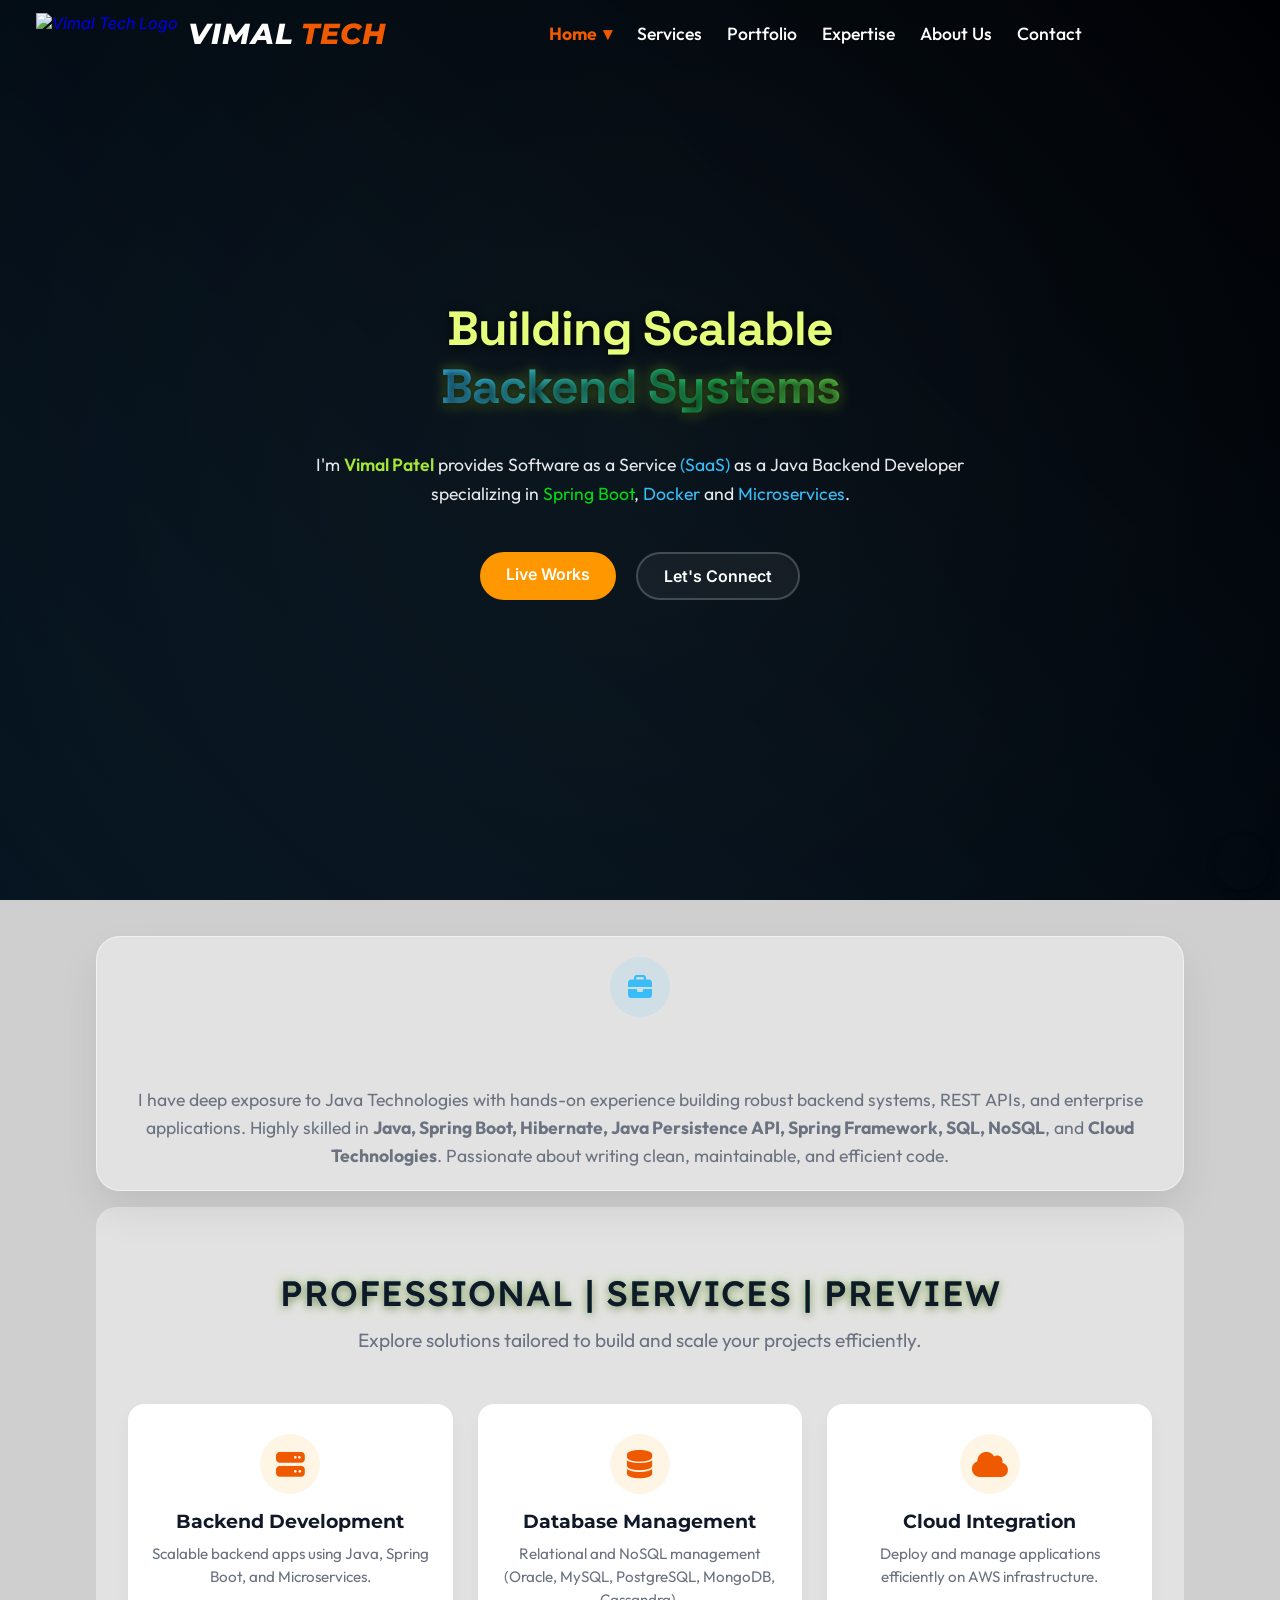
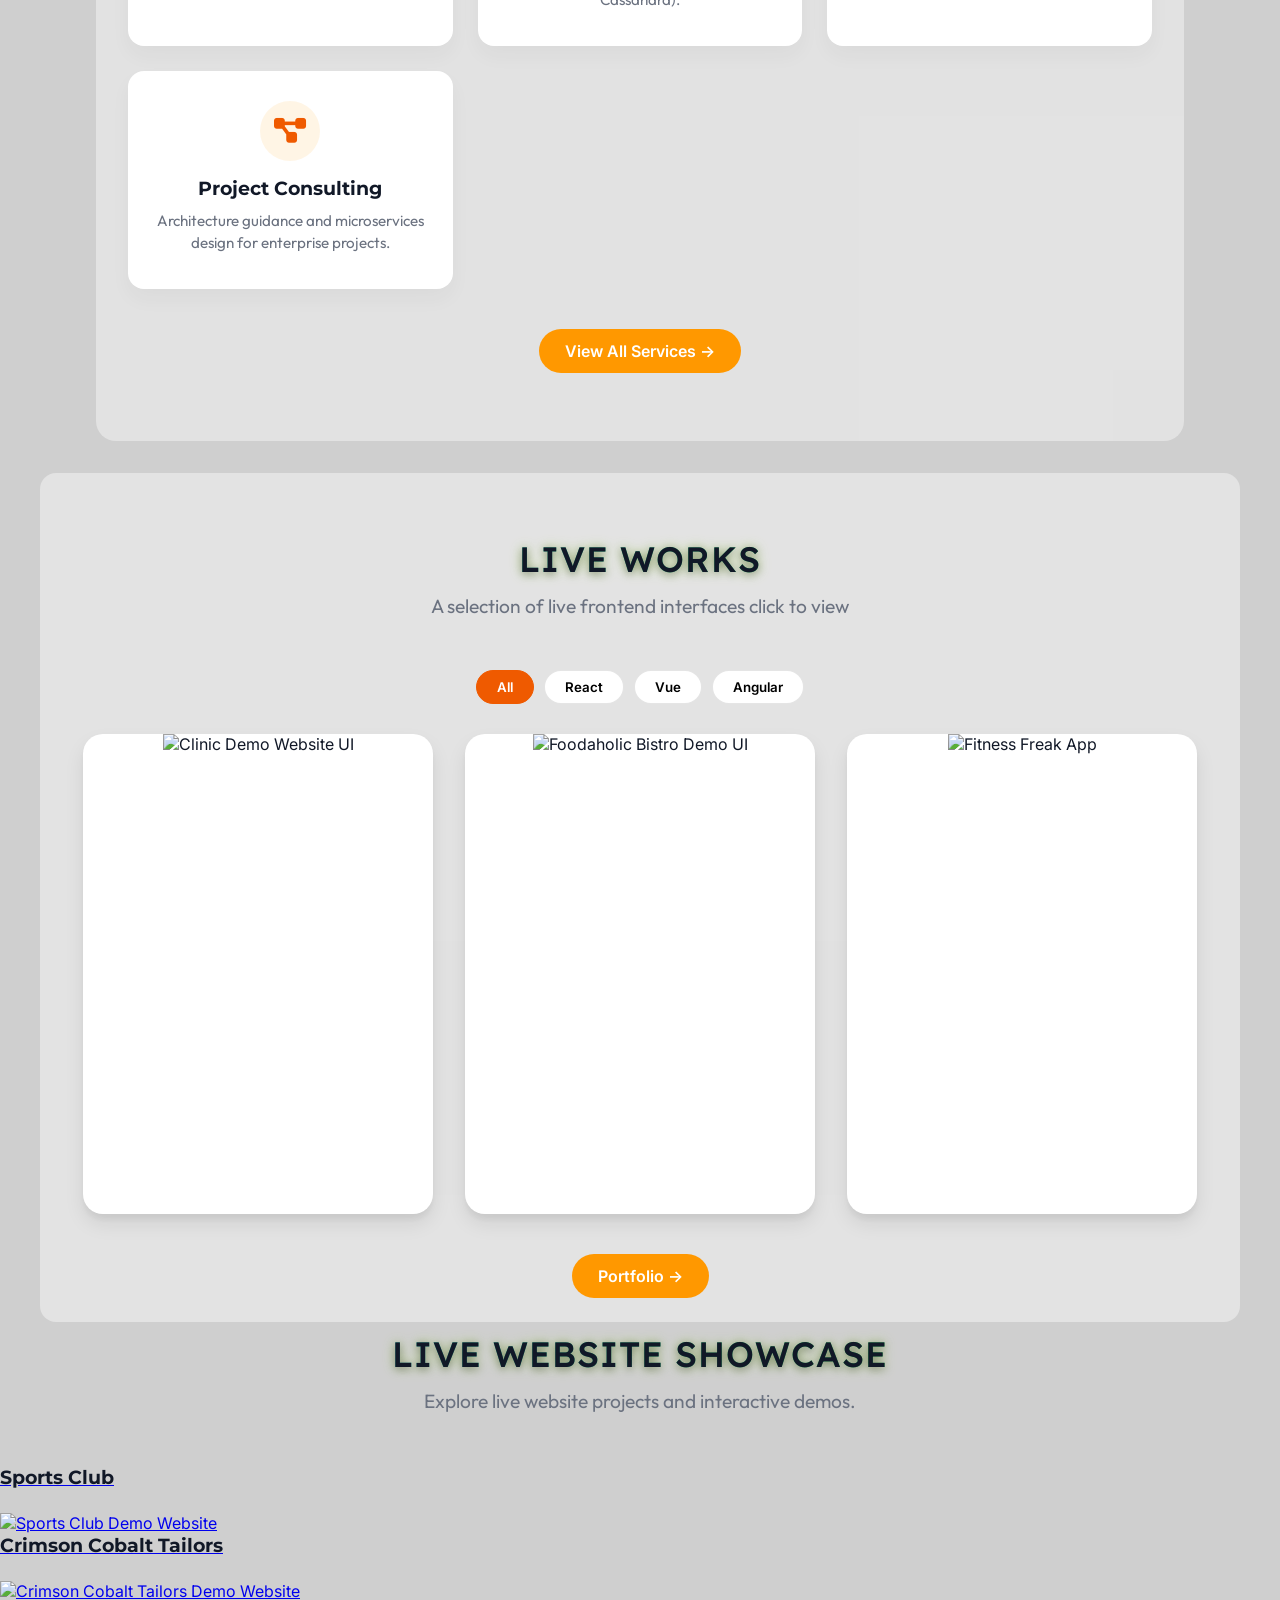
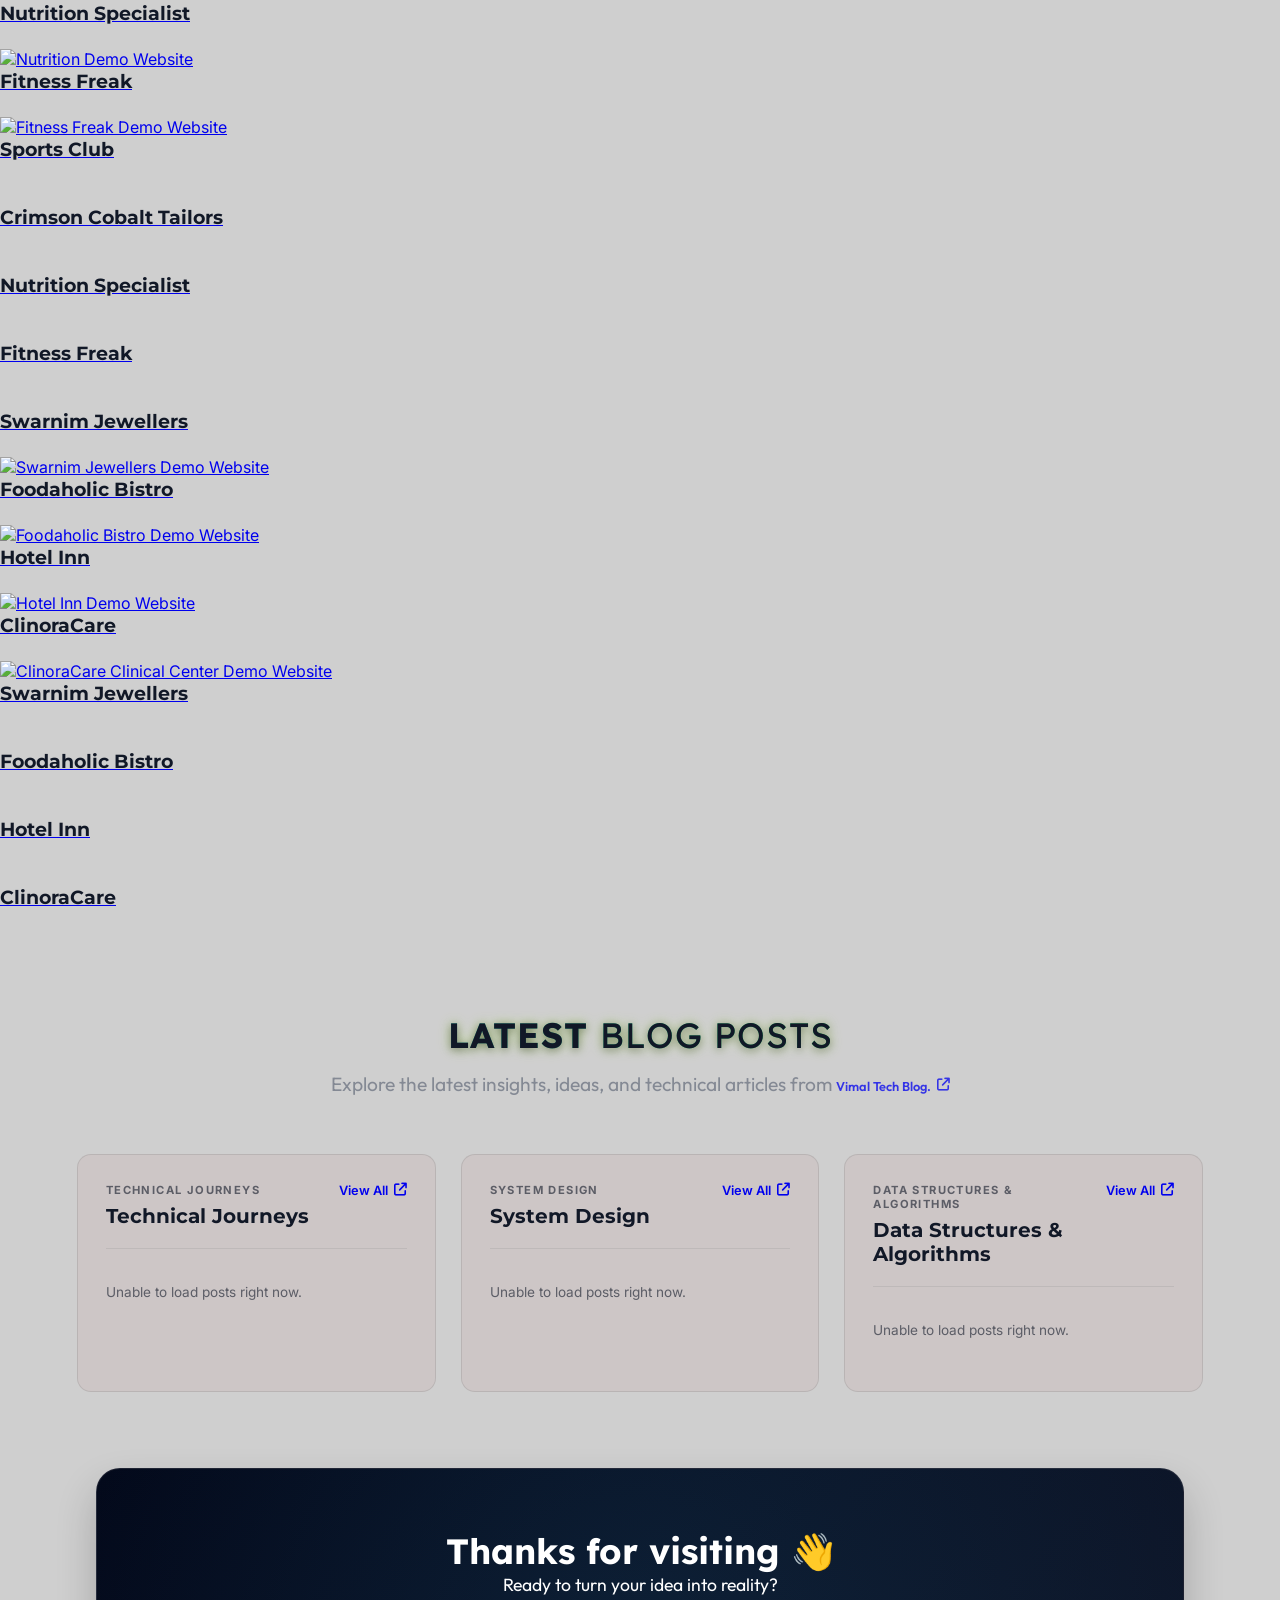
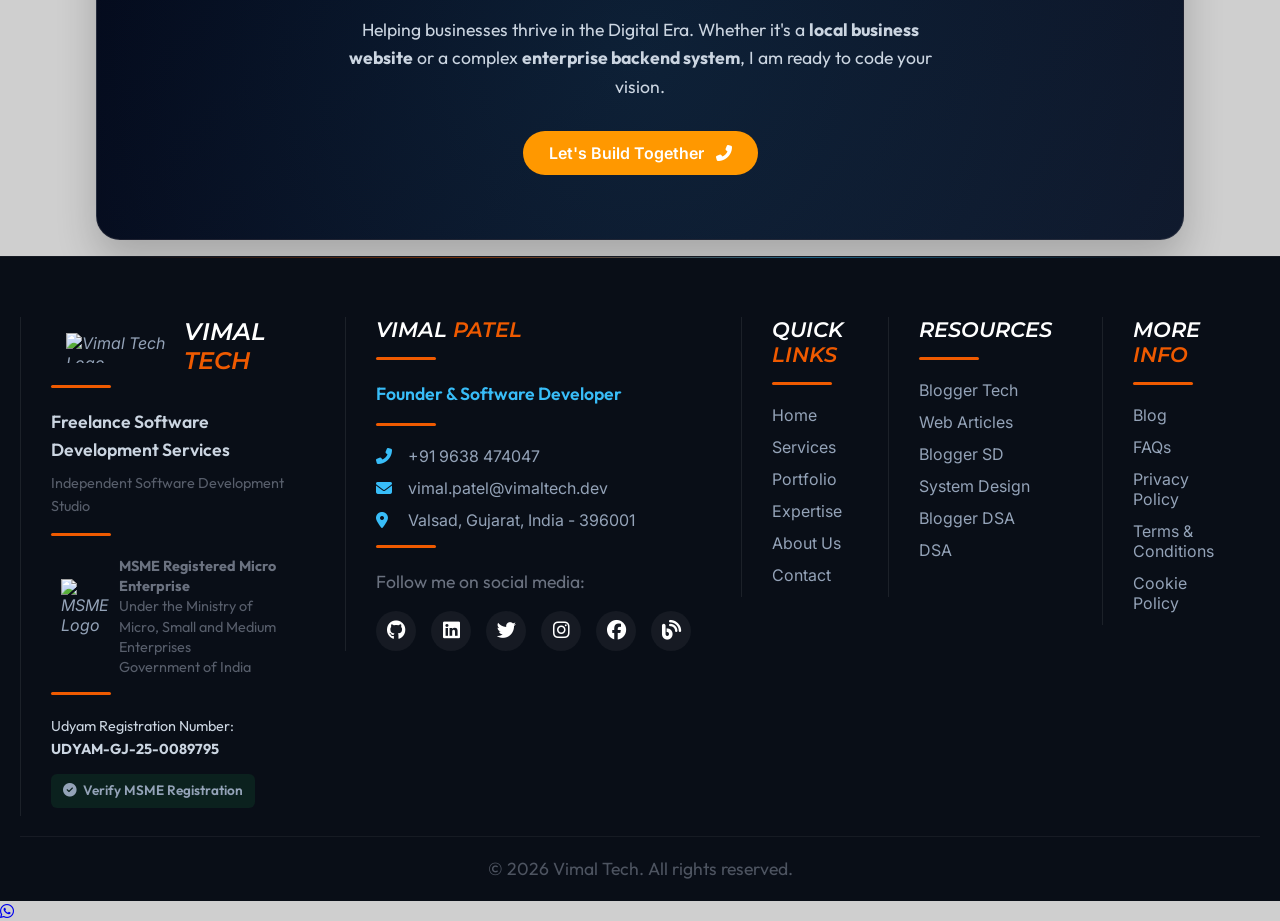
==== commit 4156bc28: "Home Page completed for tablet and mobile Latest blog section done  Signed-off-by: vimal-java-dev <v" ====
--- a/index.html
+++ b/index.html
@@ -416,7 +416,7 @@
     <!-- ===================================================
      LIVE WEBSITE CAROUSEL
     =================================================== -->
-    <section class="vt-websites-section">
+    <section id="infinite-carousel" class="vt-websites-section">
       <div class="section-header">
         <h2 class="section-title">Live Website Showcase</h2>
 
@@ -753,9 +753,11 @@
     </section>
 
     <!-- Latest Blog Posts Section -->
+    <!-- Horizontal Category Navigation -->
     <section class="latest-blog-section" id="latest-blog-posts">
       <div class="section-header">
-        <h2 class="section-title fade-in">LATEST <span>BLOG POSTS</span></h2>
+        <h2 class="section-title">LATEST <span>BLOG POSTS</span></h2>
+
         <p class="section-subtitle">
           Explore the latest insights, ideas, and technical articles from
           <a
@@ -769,6 +771,33 @@
         </p>
       </div>
 
+      <!-- Blog Category Navigation -->
+      <div class="blog-category-navigation" aria-label="Blog categories">
+        <button
+          type="button"
+          class="blog-category-button active"
+          data-blog-target="technical-journeys"
+        >
+          Technical Journeys
+        </button>
+
+        <button
+          type="button"
+          class="blog-category-button"
+          data-blog-target="system-design"
+        >
+          System Design
+        </button>
+
+        <button
+          type="button"
+          class="blog-category-button"
+          data-blog-target="dsa"
+        >
+          Data Structures &amp; Algorithms
+        </button>
+      </div>
+
       <div class="blog-categories">
         <!-- Technical Journeys -->
         <article class="blog-category technical-journeys">
@@ -820,9 +849,10 @@
         <article class="blog-category dsa">
           <div class="blog-category-header">
             <div>
-              <span class="blog-category-label"
-                >DATA STRUCTURES &amp; ALGORITHMS</span
-              >
+              <span class="blog-category-label">
+                DATA STRUCTURES &amp; ALGORITHMS
+              </span>
+
               <h3>Data Structures &amp; Algorithms</h3>
             </div>
 
--- a/css/global.css
+++ b/css/global.css
@@ -84,6 +84,11 @@
     font-optical-sizing: auto;
     /* font-weight: 500; */
     font-style: normal;
+}
+
+/* Body Dark */
+body.dark h3 {
+    --color-text: #ffffff;
 }
 
 /* ===================================================
--- a/css/blogger.css
+++ b/css/blogger.css
@@ -0,0 +1,418 @@
+/* =========================================================
+   LATEST BLOG POSTS
+   ========================================================= */
+
+.latest-blog-section {
+  width: 100%;
+  padding: 60px 6%;
+  box-sizing: border-box;
+}
+
+.latest-blog-section .section-header {
+  text-align: center;
+  margin-bottom: 55px;
+}
+
+.latest-blog-section .section-header h2 {
+  margin: 0;
+  /* font-size: 2.2rem; */
+  font-weight: 700;
+  letter-spacing: 1px;
+}
+
+.latest-blog-section .section-header h2 span {
+  font-weight: 400;
+}
+
+.latest-blog-section .section-header p {
+  margin-top: 12px;
+  /* font-size: 1rem; */
+  opacity: 0.75;
+}
+
+/* =========================================================
+   CATEGORY NAVIGATION
+   Desktop Hidden
+   ========================================================= */
+
+.blog-category-navigation {
+  display: none;
+}
+
+/* =========================================================
+   CATEGORY CONTAINER
+   ========================================================= */
+
+.blog-categories {
+  display: grid;
+  grid-template-columns: repeat(3, 1fr);
+  gap: 25px;
+  width: 100%;
+}
+
+/* =========================================================
+   CATEGORY CARD
+   ========================================================= */
+
+.blog-category {
+  min-width: 0;
+  padding: 28px;
+  border: 1px solid rgba(128, 128, 128, 0.25);
+  border-radius: 14px;
+  background: rgba(172, 3, 3, 0.04);
+  box-sizing: border-box;
+  transition: transform 0.3s ease, box-shadow 0.3s ease, border-color 0.3s ease;
+}
+
+/* =========================================================
+   DESKTOP HOVER EFFECT
+   ========================================================= */
+
+@media (min-width: 1025px) and (hover: hover) and (pointer: fine) {
+  .blog-category:hover {
+    transform: translateY(-5px);
+    border-color: rgba(128, 128, 128, 0.45);
+    box-shadow: 0 12px 30px rgba(0, 0, 0, 0.08);
+  }
+}
+
+/* =========================================================
+   CATEGORY HEADER
+   ========================================================= */
+
+.blog-category-header {
+  display: flex;
+  align-items: flex-start;
+  justify-content: space-between;
+  gap: 15px;
+  padding-bottom: 20px;
+  margin-bottom: 10px;
+  border-bottom: 1px solid rgba(128, 128, 128, 0.2);
+}
+
+.blog-category-label {
+  display: block;
+  margin-bottom: 7px;
+  font-size: 0.7rem;
+  font-weight: 700;
+  letter-spacing: 1.4px;
+  opacity: 0.6;
+}
+
+.blog-category h3 {
+  margin: 0;
+  font-size: 1.25rem;
+  font-weight: 700;
+}
+
+/* =========================================================
+   VIEW ALL
+   ========================================================= */
+
+.blog-view-all {
+  flex-shrink: 0;
+  display: inline-flex;
+  align-items: center;
+  gap: 6px;
+  font-size: 0.8rem;
+  font-weight: 600;
+  text-decoration: none;
+  white-space: nowrap;
+  transition: opacity 0.2s ease;
+}
+
+.blog-view-all:hover {
+  opacity: 0.65;
+}
+
+/* =========================================================
+   POSTS
+   ========================================================= */
+
+.blog-posts {
+  display: flex;
+  flex-direction: column;
+}
+
+/* =========================================================
+   INDIVIDUAL POST
+   ========================================================= */
+
+.blog-post {
+  padding: 17px 0;
+  border-bottom: 1px solid rgba(128, 128, 128, 0.16);
+}
+
+.blog-post:last-child {
+  border-bottom: none;
+}
+
+.blog-post a {
+  display: block;
+  color: inherit;
+  text-decoration: none;
+}
+
+.blog-post-title {
+  margin: 0 0 7px;
+  font-size: 0.98rem;
+  line-height: 1.45;
+  font-weight: 600;
+  transition: opacity 0.2s ease;
+}
+
+.blog-post a:hover .blog-post-title {
+  opacity: 0.65;
+}
+
+.blog-post-date {
+  font-size: 0.75rem;
+  opacity: 0.55;
+}
+
+/* =========================================================
+   LOADING / ERROR
+   ========================================================= */
+
+.blog-loading,
+.blog-error {
+  padding: 25px 0;
+  font-size: 0.85rem;
+  opacity: 0.6;
+}
+
+/* =========================================================
+   TABLET
+   769px - 1024px
+   ========================================================= */
+
+@media (min-width: 769px) and (max-width: 1024px) {
+  .latest-blog-section {
+    padding: 75px 5%;
+  }
+
+  .latest-blog-section .section-header {
+    margin-bottom: 35px;
+  }
+
+  /* -------------------------------------------------------
+     CATEGORY NAVIGATION
+     ------------------------------------------------------- */
+
+  .blog-category-navigation {
+    display: flex;
+    align-items: center;
+    justify-content: center;
+    gap: 35px;
+    margin-bottom: 28px;
+    padding-bottom: 2px;
+    border-bottom: 1px solid rgba(128, 128, 128, 0.18);
+  }
+
+  .blog-category-button {
+    position: relative;
+    padding: 10px 0;
+    border: none;
+    background: transparent;
+    color: inherit;
+    font: inherit;
+    font-size: 0.82rem;
+    font-weight: 700;
+    letter-spacing: 0.5px;
+    opacity: 0.5;
+    white-space: nowrap;
+    cursor: pointer;
+    transition: opacity 0.25s ease, color 0.25s ease;
+  }
+
+  .blog-category-button::after {
+    content: "";
+    position: absolute;
+    left: 0;
+    right: 0;
+    bottom: -3px;
+    height: 2px;
+    transform: scaleX(0);
+    transform-origin: center;
+    background: currentColor;
+    transition: transform 0.25s ease;
+  }
+
+  .blog-category-button:hover,
+  .blog-category-button.active {
+    opacity: 1;
+  }
+
+  .blog-category-button.active::after {
+    transform: scaleX(1);
+  }
+
+  /* -------------------------------------------------------
+     HORIZONTAL SLIDER
+     ------------------------------------------------------- */
+
+  .blog-categories {
+    display: flex;
+    width: 100%;
+    gap: 0;
+    padding: 12px 0 18px;
+    overflow-x: auto;
+    overflow-y: auto;
+    scroll-snap-type: x mandatory;
+    scroll-behavior: smooth;
+    scrollbar-width: none;
+    -ms-overflow-style: none;
+  }
+
+  .blog-categories::-webkit-scrollbar {
+    display: none;
+  }
+
+  .blog-category {
+    flex: 0 0 100%;
+    width: 100%;
+    scroll-snap-align: start;
+    scroll-snap-stop: always;
+    padding: 28px;
+  }
+}
+
+/* =========================================================
+   MOBILE
+   768px and Below
+   ========================================================= */
+
+@media (max-width: 768px) {
+  .latest-blog-section {
+    padding: 65px 5%;
+  }
+
+  .latest-blog-section .section-header {
+    margin-bottom: 30px;
+  }
+
+  .latest-blog-section .section-header h2 {
+    font-size: 1.7rem;
+  }
+
+  .latest-blog-section .section-header p {
+    font-size: 0.9rem;
+    line-height: 1.6;
+  }
+
+  /* -------------------------------------------------------
+     CATEGORY NAVIGATION
+     ------------------------------------------------------- */
+
+  .blog-category-navigation {
+    display: flex;
+    width: 100%;
+    gap: 24px;
+    margin-bottom: 22px;
+    padding-bottom: 2px;
+    overflow-x: auto;
+    overflow-y: hidden;
+    scroll-behavior: smooth;
+    border-bottom: 1px solid rgba(128, 128, 128, 0.18);
+    scrollbar-width: none;
+    -ms-overflow-style: none;
+  }
+
+  .blog-category-navigation::-webkit-scrollbar {
+    display: none;
+  }
+
+  .blog-category-button {
+    position: relative;
+    flex-shrink: 0;
+    padding: 9px 0;
+    border: none;
+    background: transparent;
+    color: inherit;
+    font: inherit;
+    font-size: 0.72rem;
+    font-weight: 700;
+    letter-spacing: 0.4px;
+    opacity: 0.5;
+    white-space: nowrap;
+    cursor: pointer;
+    transition: opacity 0.25s ease, color 0.25s ease;
+  }
+
+  .blog-category-button::after {
+    content: "";
+    position: absolute;
+    left: 0;
+    right: 0;
+    bottom: -3px;
+    height: 2px;
+    transform: scaleX(0);
+    transform-origin: center;
+    background: currentColor;
+    transition: transform 0.25s ease;
+  }
+
+  .blog-category-button.active {
+    opacity: 1;
+  }
+
+  .blog-category-button.active::after {
+    transform: scaleX(1);
+  }
+
+  /* -------------------------------------------------------
+     HORIZONTAL SLIDER
+     ------------------------------------------------------- */
+
+  .blog-categories {
+    display: flex;
+    width: 100%;
+    gap: 0;
+    padding: 12px 0 18px;
+    overflow-x: auto;
+    overflow-y: auto;
+    scroll-snap-type: x mandatory;
+    scroll-behavior: smooth;
+    scrollbar-width: none;
+    -ms-overflow-style: none;
+  }
+
+  .blog-categories::-webkit-scrollbar {
+    display: none;
+  }
+
+  .blog-category {
+    flex: 0 0 100%;
+    width: 100%;
+    scroll-snap-align: start;
+    scroll-snap-stop: always;
+    padding: 22px;
+    border-radius: 12px;
+  }
+
+  .blog-category-header {
+    align-items: center;
+  }
+
+  .blog-category h3 {
+    font-size: 1.1rem;
+  }
+
+  .blog-view-all {
+    font-size: 0.72rem;
+  }
+
+  .blog-post-title {
+    font-size: 0.9rem;
+  }
+}
+
+/* =========================================================
+   BLOG CARD INTERACTION
+   ========================================================= */
+
+.blog-category:active {
+  transform: translateY(-3px);
+  border-color: rgba(128, 128, 128, 0.45);
+  box-shadow: 0 12px 30px rgba(0, 0, 0, 0.10);
+}
